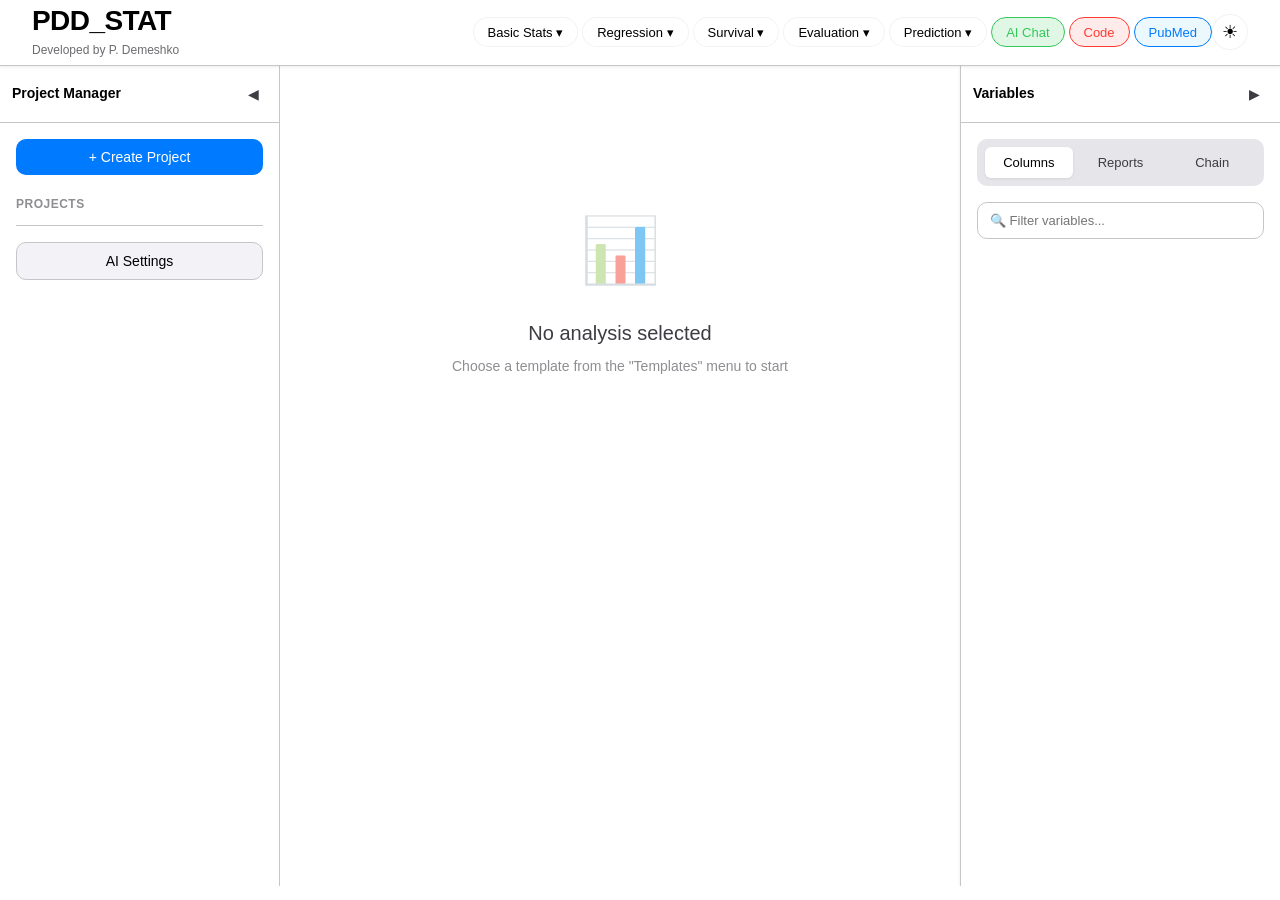
==== app/frontend/index.html @ 9c611478 "feat: add event value (positive class) selector to Logistic and LASSO Regression" ====
<!DOCTYPE html>
<html lang="en">
<head>
    <meta charset="UTF-8">
    <meta name="viewport" content="width=device-width, initial-scale=1.0">
    <title>PDD_STAT · Statistical Analysis</title>
    <link rel="stylesheet" href="style.css">
</head>
<body data-theme="light">
    <!-- Apple-style Header -->
    <header class="app-header">
        <div class="app-header-left">
            <div class="app-title-block">
                <div class="app-title">
                    <span class="app-title-main">PDD_STAT</span>
                </div>
                <div class="app-developer">Developed by P. Demeshko</div>
            </div>
        </div>
        
        <div class="app-header-center">
            <!-- Basic Stats -->
            <div class="dropdown">
                <button class="header-btn dropdown-toggle" data-menu="basic">Basic Stats ▾</button>
                <div class="dropdown-menu" id="basicMenu">
                    <div class="dropdown-item" data-template="categorical">Categorical Comparison</div>
                    <div class="dropdown-item" data-template="numeric">Numeric Comparison</div>
                    <div class="dropdown-item" data-template="correlation">Correlation Analysis</div>
                    <div class="dropdown-item" data-template="spline">Spline Analysis</div>
                    <div class="dropdown-item" data-template="descriptive">Descriptive Statistics</div>
                    <div class="dropdown-item" data-template="violin">Violin Plots</div>
                    <div class="dropdown-item" data-template="anova">ANOVA / Kruskal-Wallis</div>
                    <div class="dropdown-item" data-template="chartbuilder">Chart Builder</div>
                </div>
            </div>
            
            <!-- Regression -->
            <div class="dropdown">
                <button class="header-btn dropdown-toggle" data-menu="regression">Regression ▾</button>
                <div class="dropdown-menu" id="regressionMenu">
                    <div class="dropdown-item" data-template="cox">Cox Regression</div>
                    <div class="dropdown-item" data-template="logistic">Logistic Regression</div>
                    <div class="dropdown-item" data-template="lasso">Logistic LASSO</div>
                    <div class="dropdown-item" data-template="rf">Random Forest</div>
                </div>
            </div>
            
            <!-- Survival -->
            <div class="dropdown">
                <button class="header-btn dropdown-toggle" data-menu="survival">Survival ▾</button>
                <div class="dropdown-menu" id="survivalMenu">
                    <div class="dropdown-item" data-template="km">Kaplan-Meier</div>
                </div>
            </div>
            
            <!-- Evaluation -->
            <div class="dropdown">
                <button class="header-btn dropdown-toggle" data-menu="evaluation">Evaluation ▾</button>
                <div class="dropdown-menu" id="evaluationMenu">
                    <div class="dropdown-item" data-template="modeleval">Model Evaluation (Binary)</div>
                    <div class="dropdown-item" data-template="surveval">Survival Prediction Eval</div>
                    <div class="dropdown-item" data-template="roc">ROC Analysis</div>
                    <div class="dropdown-item" data-template="diagacc">Diagnostic Accuracy</div>
                    <div class="dropdown-item" data-template="agreement">Agreement Analysis</div>
                </div>
            </div>
            
            <!-- Prediction -->
            <div class="dropdown">
                <button class="header-btn dropdown-toggle" data-menu="prediction">Prediction ▾</button>
                <div class="dropdown-menu" id="predictionMenu">
                    <div class="dropdown-item" data-template="indpred">Individual Prediction</div>
                </div>
            </div>
            
            <!-- AI Chat -->
            <button class="header-btn" id="aiChatBtn" style="background: rgba(52, 199, 89, 0.15); color: var(--accent-green); border-color: var(--accent-green);">
                AI Chat
            </button>

            <!-- Code mode -->
            <button class="header-btn" id="codeModeBtn" style="background: rgba(255, 59, 48, 0.1); color: var(--accent-red); border-color: var(--accent-red);">
                Code
            </button>
            
            <!-- PubMed Search -->
            <button class="header-btn" id="pubmedSearchBtn" style="background: rgba(90, 200, 250, 0.12); color: var(--accent-blue); border-color: var(--accent-blue);">
                PubMed
            </button>
        </div>
        
        <div class="app-header-right">
            <button class="header-btn theme-toggle" id="themeToggle" title="Toggle theme">
                <span class="sun">☀︎</span>
                <span class="moon">☾</span>
            </button>
        </div>
    </header>

    <!-- Main Layout -->
    <div class="app-container">
        <!-- Left Panel (Collapsible) -->
        <aside class="left-panel" id="leftPanel">
            <div class="panel-header">
                <span class="panel-title">Project Manager</span>
                <button class="collapse-btn" id="collapseLeftBtn" title="Collapse panel">◀</button>
            </div>
            <div class="panel-content">
                <button class="btn-primary create-project-btn" id="createProjectBtn">+ Create Project</button>
                <input type="file" id="fileInput" accept=".csv,.xlsx,.xls" style="display:none;">
                <div class="projects-list" id="projectsList">
                    <div class="projects-header">Projects</div>
                </div>
                
                <div style="margin-top:auto;padding-top:16px;border-top:1px solid var(--border-primary);">
                    <button class="btn-secondary" id="aiSettingsBtn" style="width:100%;">AI Settings</button>
                </div>
            </div>
        </aside>

        <!-- Main Workspace -->
        <main class="main-workspace" id="mainWorkspace">
            <div class="empty-state" id="emptyState">
                <div class="empty-icon">📊</div>
                <h3>No analysis selected</h3>
                <p>Choose a template from the "Templates" menu to start</p>
            </div>
            
            <div class="analysis-cards-container" id="analysisCards"></div>
            
            <div class="code-editor-container hidden" id="codeEditorContainer">
                <div class="code-editor-header">
                    <span>Python Script</span>
                    <button class="btn-secondary" id="exitCodeModeBtn">Exit Code Mode</button>
                </div>
                <textarea class="code-editor" id="codeEditor" placeholder="# Paste or write your Python code here..."></textarea>
                <div class="code-editor-footer" style="display:flex; justify-content: space-between; align-items: center;">
                    <button class="btn-secondary" id="clearHistoryBtn" style="color: var(--accent-red); border-color: var(--accent-red);">Clear History & Plots</button>
                    <div style="display:flex; gap:8px;">
                        <button class="btn-secondary" id="clearCodeBtn">Clear Code</button>
                        <button class="btn-primary" id="runCodeBtn">Run</button>
                    </div>
                </div>
                <div class="code-results-container" id="codeResultsContainer"></div>
            </div>
        </main>

        <!-- Right Panel (Collapsible) -->
        <aside class="right-panel" id="rightPanel">
            <div class="panel-header">
                <span class="panel-title">Variables</span>
                <button class="collapse-btn" id="collapseRightBtn" title="Collapse panel">▶</button>
            </div>
            <div class="panel-content">
<div class="tabs">
                    <button class="tab-btn active" data-tab="columns">Columns</button>
                    <button class="tab-btn" data-tab="table">Reports</button>
                    <button class="tab-btn" data-tab="chain">Chain</button>
                </div>
                
                <div class="tab-panel active" id="tabColumns">
                    <div class="variables-search">
                        <input type="text" class="search-input" placeholder="🔍 Filter variables..." id="varSearch">
                    </div>
                    <div class="variables-list" id="variablesList"></div>
                </div>
                
                <div class="tab-panel" id="tabTable">
                </div>
                
                <div class="tab-panel" id="tabChain">
                </div>
            </div>
        </aside>
    </div>

    <!-- Create Project Modal -->
    <div class="modal hidden" id="createProjectModal">
        <div class="modal-content">
            <div class="modal-header">
                <h3>Create Project</h3>
                <button class="modal-close" id="createProjectModalClose">&times;</button>
            </div>
            <div class="modal-body">
                <div class="form-group">
                    <label class="form-label">Project Name</label>
                    <input type="text" id="newProjectName" class="form-input" placeholder="Enter project name" style="width:100%;">
                </div>
                <div class="form-group" style="margin-top:16px;">
                    <label class="form-label">Data File (Excel or CSV)</label>
                    <label class="btn-secondary" style="display:block; padding:12px 16px; text-align:center; cursor:pointer;">
                        <span id="newProjectFileName">📂 Choose file...</span>
                        <input type="file" id="newProjectFile" accept=".xlsx,.xls,.csv" style="display:none;">
                    </label>
                </div>
            </div>
            <div class="modal-footer">
                <button class="btn-secondary" id="cancelCreateProject">Cancel</button>
                <button class="btn-primary" id="confirmCreateProject">Create</button>
            </div>
        </div>
    </div>

    <!-- Cleaning Recommendations Modal -->
    <div class="modal hidden" id="cleaningModal">
        <div class="modal-content">
            <div class="modal-header">
                <h3>Data Cleaning Recommendations</h3>
                <button class="modal-close" id="cleaningModalClose">&times;</button>
            </div>
            <div class="modal-body" id="cleaningModalBody"></div>
            <div class="modal-footer">
                <button class="btn-primary" id="applyCleaningBtn">Apply Cleaning</button>
                <button class="btn-secondary" id="skipCleaningBtn">Skip (Keep as is)</button>
            </div>
        </div>
    </div>

    <!-- Card Templates -->
    <template id="coxCardTemplate">
        <div class="analysis-card" data-template="cox">
            <div class="card-header">
                <span class="card-title">Cox regression</span>
                <div class="card-actions">
                    <button class="card-close-btn" title="Remove analysis">✕</button>
                </div>
            </div>
            <div class="card-form">
                <div class="form-group">
                    <label class="form-label">Select event variable</label>
                    <input type="text" class="form-input event-input" placeholder="Select event variable..." data-field="event" readonly>
                </div>
                <div class="form-group">
                    <label class="form-label">Select time variable</label>
                    <input type="text" class="form-input time-input" placeholder="Select time variable..." data-field="time" readonly>
                </div>
                <div class="form-group">
                    <label class="form-label">Select covariates</label>
                    <input type="text" class="form-input covariates-input" placeholder="Select covariates..." data-field="covariates" readonly>
                </div>
                <div class="form-group covariate-types-wrapper hidden" style="margin-top: 12px; margin-bottom: 20px;">
                    <label class="form-label">Covariate Variable Types (Click to toggle)</label>
                    <div class="covariate-types-container" style="display: flex; flex-wrap: wrap; gap: 8px; background: var(--bg-secondary); padding: 12px; border-radius: var(--radius-md); border: 1px solid var(--border-primary);"></div>
                </div>
                <div class="form-group reference-groups-wrapper hidden" style="margin-top: 12px; margin-bottom: 20px;">
                    <label class="form-label">Reference Groups (Categorical Covariates)</label>
                    <div class="reference-groups-container" style="display: flex; flex-direction: column; gap: 8px; background: var(--bg-secondary); padding: 12px; border-radius: var(--radius-md); border: 1px solid var(--border-primary);"></div>
                </div>
                <div class="form-row">
                    <div class="form-group" style="flex:1; margin-bottom: 20px;">
                        <label class="form-label">Analysis type</label>
                        <div class="button-group">
                            <button class="btn-secondary analysis-type active" data-type="univariate">Univariate</button>
                            <button class="btn-secondary analysis-type" data-type="multivariate">Multivariate</button>
                        </div>
                    </div>
                    <div class="form-group method-group hidden" style="flex:1; margin-bottom: 20px;">
                        <label class="form-label">Method</label>
                        <div class="button-group">
                            <button class="btn-secondary method-btn" data-method="enter">Enter</button>
                            <button class="btn-secondary method-btn" data-method="forward">Forward</button>
                            <button class="btn-secondary method-btn" data-method="backward">Backward</button>
                        </div>
                    </div>
                    <div class="form-group stepwise-p-group hidden" style="flex:1; margin-bottom: 20px;">
                        <label class="form-label stepwise-p-label">P-value threshold</label>
                        <input type="number" class="stepwise-p-input" value="0.05" step="0.01" min="0.001" max="0.99" style="width: 100%; padding: 8px 12px; border-radius: var(--radius-md); border: 1px solid var(--border-primary); background: var(--bg-secondary); color: var(--text-primary);">
                    </div>
                </div>
                <div class="form-row" style="margin-bottom: 20px;">
                    <div class="form-group" style="flex:1; margin-bottom: 0;">
                        <label class="form-label">Adjust Survival Curves by Covariate</label>
                        <select class="plot-adjust-select" style="width: 100%; height: 44px; padding: 10px 16px; border-radius: var(--radius-md); border: 1px solid var(--border-primary); background: var(--bg-secondary); color: var(--text-primary);">
                            <option value="">-- Baseline Only --</option>
                        </select>
                    </div>
                </div>
                <button class="run-btn">▶ Run</button>
                <div style="clear:both;"></div>
            </div>
            <div class="card-results-container"></div>
        </div>
    </template>

    <template id="categoricalCardTemplate">
        <div class="analysis-card" data-template="categorical">
            <div class="card-header">
                <span class="card-title">Categorical comparison</span>
                <div class="card-actions">
                    <button class="card-close-btn" title="Remove analysis">✕</button>
                </div>
            </div>
            <div class="card-form">
                <div class="form-group">
                    <label class="form-label">Select first variable</label>
                    <input type="text" class="form-input col1-input" placeholder="Select first variable..." data-field="col1" readonly>
                </div>
                <div class="form-group">
                    <label class="form-label">Select second variable</label>
                    <input type="text" class="form-input col2-input" placeholder="Select second variable..." data-field="col2" readonly>
                </div>
                <button class="run-btn">▶ Run</button>
                <div style="clear:both;"></div>
            </div>
            <div class="card-results-container"></div>
        </div>
    </template>

    <template id="logisticCardTemplate">
        <div class="analysis-card" data-template="logistic">
            <div class="card-header">
                <span class="card-title">Logistic regression</span>
                <div class="card-actions">
                    <button class="card-close-btn" title="Remove analysis">✕</button>
                </div>
            </div>
            <div class="card-form">
                <div class="form-group">
                    <label class="form-label">Select target variable (binary)</label>
                    <input type="text" class="form-input target-input" placeholder="Select target variable..." data-field="target" readonly>
                </div>
                <div class="form-group">
                    <label class="form-label">Value for "event" (positive class)</label>
                    <select class="event-value-select form-input" style="width:100%;">
                        <option value="1">1</option>
                        <option value="0">0</option>
                    </select>
                </div>
                <div class="form-group">
                    <label class="form-label">Select predictors</label>
                    <input type="text" class="form-input predictors-input" placeholder="Select predictors..." data-field="predictors" readonly>
                </div>
                <div class="form-group covariate-types-wrapper hidden" style="margin-top: 12px; margin-bottom: 20px;">
                    <label class="form-label">Covariate Variable Types (Click to toggle)</label>
                    <div class="covariate-types-container" style="display: flex; flex-wrap: wrap; gap: 8px; background: var(--bg-secondary); padding: 12px; border-radius: var(--radius-md); border: 1px solid var(--border-primary);"></div>
                </div>
                <div class="form-group reference-groups-wrapper hidden" style="margin-top: 12px; margin-bottom: 20px;">
                    <label class="form-label">Reference Groups (Categorical Covariates)</label>
                    <div class="reference-groups-container" style="display: flex; flex-direction: column; gap: 8px; background: var(--bg-secondary); padding: 12px; border-radius: var(--radius-md); border: 1px solid var(--border-primary);"></div>
                </div>
                <div class="form-row">
                    <div class="form-group" style="flex:1;">
                        <label class="form-label">Analysis type</label>
                        <div class="button-group">
                            <button class="btn-secondary analysis-type active" data-type="univariate">Univariate</button>
                            <button class="btn-secondary analysis-type" data-type="multivariate">Multivariate</button>
                        </div>
                    </div>
                    <div class="form-group method-group hidden" style="flex:1;">
                        <label class="form-label">Method</label>
                        <div class="button-group">
                            <button class="btn-secondary method-btn" data-method="enter">Enter</button>
                            <button class="btn-secondary method-btn" data-method="forward">Forward</button>
                            <button class="btn-secondary method-btn" data-method="backward">Backward</button>
                        </div>
                    </div>
                </div>
                <div class="form-row">
                    <div class="form-group" style="flex:1;">
                        <label class="form-label">Validation</label>
                        <div class="button-group">
                            <button class="btn-secondary validation-btn active" data-validation="none">None</button>
                            <button class="btn-secondary validation-btn" data-validation="split">Train/Test</button>
                            <button class="btn-secondary validation-btn" data-validation="cv">Cross-val</button>
                        </div>
                    </div>
                </div>
                <button class="run-btn">▶ Run</button>
                <div style="clear:both;"></div>
            </div>
            <div class="card-results-container"></div>
        </div>
    </template>

    <template id="rfCardTemplate">
        <div class="analysis-card" data-template="rf">
            <div class="card-header">
                <span class="card-title">Random Forest</span>
                <div class="card-actions">
                    <button class="card-close-btn" title="Remove analysis">✕</button>
                </div>
            </div>
            <div class="card-form">
                <div class="form-group">
                    <label class="form-label">Select target variable</label>
                    <input type="text" class="form-input target-input" placeholder="Select target variable..." data-field="target" readonly>
                </div>
                <div class="form-group">
                    <label class="form-label">Exclude variables (optional)</label>
                    <input type="text" class="form-input exclusions-input" placeholder="Select exclusions..." data-field="exclusions" readonly>
                </div>
                <div class="form-group">
                    <label class="form-label">Top features to show</label>
                    <select class="top-features-select" style="padding:10px;border-radius:var(--radius-md);border:1px solid var(--border-primary);background:var(--bg-secondary);color:var(--text-primary);width:100%;">
                        <option value="10">10</option>
                        <option value="15" selected>15</option>
                        <option value="20">20</option>
                        <option value="0">All</option>
                    </select>
                </div>
                <div class="form-group">
                    <label style="display:flex;align-items:center;gap:8px;cursor:pointer;">
                        <input type="checkbox" class="shap-check" style="width:16px;height:16px;">
                        <span>Include SHAP analysis</span>
                    </label>
                </div>
                <button class="run-btn">▶ Run</button>
                <div style="clear:both;"></div>
            </div>
            <div class="card-results-container"></div>
        </div>
    </template>

    <template id="rocCardTemplate">
        <div class="analysis-card" data-template="roc">
            <div class="card-header">
                <span class="card-title">ROC Analysis</span>
                <div class="card-actions">
                    <button class="card-close-btn" title="Remove analysis">✕</button>
                </div>
            </div>
            <div class="card-form">
                <div class="form-group">
                    <label class="form-label">Target variable (binary)</label>
                <input type="text" class="form-input target-input" placeholder="Select target variable..." data-field="target" readonly>
                </div>
                <div class="form-group">
                    <label class="form-label">Value for "event" (positive class)</label>
                    <select class="event-value-select form-input" style="width:100%;">
                        <option value="1">1</option>
                        <option value="0">0</option>
                    </select>
                </div>
                <div class="form-group">
                    <label class="form-label">Predictors (numeric)</label>
                    <input type="text" class="form-input predictors-input" placeholder="Select predictors..." data-field="predictors" readonly>
                </div>
                <button class="run-btn">▶ Run</button>
                <div style="clear:both;"></div>
            </div>
            <div class="card-results-container"></div>
        </div>
    </template>

    <template id="diagAccCardTemplate">
        <div class="analysis-card" data-template="diagacc">
            <div class="card-header">
                <span class="card-title">Diagnostic Accuracy</span>
                <div class="card-actions">
                    <button class="card-close-btn" title="Remove analysis">✕</button>
                </div>
            </div>
            <div class="card-form">
                <div class="form-group">
                    <label class="form-label">Reference standard (binary)</label>
                    <input type="text" class="form-input target-input" placeholder="Select reference variable..." data-field="target" readonly>
                </div>
                <div class="form-group">
                    <label class="form-label">Index test(s) (numeric)</label>
                    <input type="text" class="form-input predictors-input" placeholder="Select test variables..." data-field="predictors" readonly>
                </div>
                <button class="run-btn">▶ Run</button>
                <div style="clear:both;"></div>
            </div>
            <div class="card-results-container"></div>
        </div>
    </template>

    <template id="agreementCardTemplate">
        <div class="analysis-card" data-template="agreement">
            <div class="card-header">
                <span class="card-title">Agreement Analysis</span>
                <div class="card-actions"><button class="card-close-btn">✕</button></div>
            </div>
            <div class="card-form">
                <div class="form-group">
                    <label class="form-label">Select raters (2+ columns)</label>
                    <input type="text" class="form-input predictors-input" placeholder="Select raters..." data-field="predictors" readonly>
                </div>
                <div class="form-group">
                    <label class="form-label">Category type</label>
                    <div class="button-group">
                        <button class="btn-secondary btn-nominal" data-type="nominal">Nominal</button>
                        <button class="btn-secondary btn-ordinal" data-type="ordinal">Ordinal (Weighted)</button>
                    </div>
                </div>
                <div class="form-group weight-group" style="display:none;">
                    <label class="form-label">Weight type</label>
                    <div class="button-group">
                        <button class="btn-secondary btn-weight active" data-weight="linear">Linear</button>
                        <button class="btn-secondary btn-weight" data-weight="quadratic">Quadratic</button>
                    </div>
                </div>
                <button class="run-btn">▶ Run</button>
                <div style="clear:both;"></div>
            </div>
            <div class="card-results-container"></div>
        </div>
    </template>

    <template id="kmCardTemplate">
        <div class="analysis-card" data-template="km">
            <div class="card-header">
                <span class="card-title">Kaplan-Meier Survival</span>
                <div class="card-actions">
                    <button class="card-close-btn" title="Remove analysis">✕</button>
                </div>
            </div>
            <div class="card-form">
                <div class="form-group">
                    <label class="form-label">Select time variable</label>
                    <input type="text" class="form-input time-input" placeholder="Select time variable..." data-field="time" readonly>
                </div>
                <div class="form-group">
                    <label class="form-label">Select event variable</label>
                    <input type="text" class="form-input event-input" placeholder="Select event variable..." data-field="event" readonly>
                </div>
                <div class="form-group">
                    <label class="form-label">Select group variable</label>
                    <input type="text" class="form-input group-input" placeholder="Select group variable..." data-field="group" readonly>
                </div>
                <div class="form-group">
                    <label class="form-label">Select stratify variable (optional)</label>
                    <input type="text" class="form-input stratify-input" placeholder="Select stratify variable..." data-field="stratify" readonly>
                </div>
                <div class="form-group">
                    <label class="form-label">Plot type</label>
                    <div class="button-group">
                        <button class="btn-secondary plot-type-btn active" data-type="survival">Survival</button>
                        <button class="btn-secondary plot-type-btn" data-type="hazard">Hazard</button>
                        <button class="btn-secondary ci-toggle-btn active" title="Show 95% CI">95% CI</button>
                        <button class="btn-secondary chart-axes-btn" title="Customize axes">Chart Axes</button>
                    </div>
                    <div class="chart-axes-row" style="display:none;margin-top:8px;gap:12px;align-items:center;flex-wrap:wrap;">
                        <div style="display:flex;align-items:center;gap:4px;">
                            <span style="font-size:11px;">X step:</span>
                            <input type="number" class="form-input x-step-input" value="6" min="1" max="120" style="width:55px;padding:4px 6px;font-size:12px;">
                        </div>
                        <div style="display:flex;align-items:center;gap:4px;">
                            <span style="font-size:11px;">X label:</span>
                            <input type="text" class="form-input x-label-input" value="Time, months" style="width:120px;padding:4px 6px;font-size:12px;">
                        </div>
                        <div style="display:flex;align-items:center;gap:4px;">
                            <span style="font-size:11px;">Y step:</span>
                            <input type="number" class="form-input y-step-input" value="10" min="1" max="100" style="width:55px;padding:4px 6px;font-size:12px;">
                            <span style="font-size:10px;color:var(--text-muted);">%</span>
                        </div>
                        <div style="display:flex;align-items:center;gap:4px;">
                            <span style="font-size:11px;">Y label:</span>
                            <input type="text" class="form-input y-label-input" value="Survival Probability" style="width:140px;padding:4px 6px;font-size:12px;">
                        </div>
                    </div>
                </div>
                <button class="run-btn">▶ Run</button>
                <div style="clear:both;"></div>
            </div>
            <div class="card-results-container"></div>
        </div>
    </template>

    <template id="modelEvalBinaryCardTemplate">
        <div class="analysis-card" data-template="modeleval">
            <div class="card-header">
                <span class="card-title">Model Evaluation (Binary)</span>
                <div class="card-actions">
                    <button class="card-close-btn" title="Remove analysis">✕</button>
                </div>
            </div>
            <div class="card-form">
                <div class="form-group">
                    <label class="form-label">Target variable (binary)</label>
                    <input type="text" class="form-input target-input" placeholder="Select target variable..." data-field="target" readonly>
                </div>
                <div class="form-group">
                    <label class="form-label">Prediction columns</label>
                    <input type="text" class="form-input predictors-input" placeholder="Select prediction columns..." data-field="predictors" readonly>
                </div>
                <div class="form-group">
                    <label class="form-label">Bootstrap samples</label>
                    <select class="bootstrap-input" style="padding:10px;border-radius:var(--radius-md);border:1px solid var(--border-primary);background:var(--bg-secondary);color:var(--text-primary);width:100%;">
                        <option value="500">500</option>
                        <option value="1000" selected>1000</option>
                        <option value="2000">2000</option>
                    </select>
                </div>
                <div class="form-group" style="display:flex;gap:24px;flex-wrap:wrap;">
                    <label style="display:flex;align-items:center;gap:8px;cursor:pointer;">
                        <input type="checkbox" class="dca-check" checked style="width:16px;height:16px;">
                        <span>Include DCA</span>
                    </label>
                    <label style="display:flex;align-items:center;gap:8px;cursor:pointer;">
                        <input type="checkbox" class="calib-check" checked style="width:16px;height:16px;">
                        <span>Calibration</span>
                    </label>
                </div>
                <button class="run-btn">▶ Run</button>
                <div style="clear:both;"></div>
            </div>
            <div class="card-results-container"></div>
        </div>
    </template>

    <template id="aiChatCardTemplate">
        <div class="analysis-card" data-template="aichat">
            <div class="card-header">
                <span class="card-title">AI Assistant <span class="model-label">Loading...</span></span>
                <div class="card-actions">
                    <button class="card-close-btn" title="Close chat">✕</button>
                </div>
            </div>
            <div style="padding: 0;">
                <div class="chat-messages" style="margin: 0 0 12px 0;"></div>
                <div class="chat-input-row" style="padding: 0;">
                    <textarea class="chat-input" rows="3" placeholder="Ask a question about your data or results..."></textarea>
                    <button class="send-btn">↑</button>
                </div>
            </div>
        </div>
    </template>

    <template id="numericCompareCardTemplate">
        <div class="analysis-card" data-template="numeric">
            <div class="card-header">
                <span class="card-title">Numeric Comparison</span>
                <div class="card-actions">
                    <button class="card-close-btn" title="Remove analysis">✕</button>
                </div>
            </div>
            <div class="card-form">
                <div class="form-group">
                    <label class="form-label">Value variable (numeric)</label>
                    <input type="text" class="form-input value-input" placeholder="Select value variable..." data-field="value" readonly>
                </div>
                <div class="form-group">
                    <label class="form-label">Group by (categorical)</label>
                    <input type="text" class="form-input group-input" placeholder="Select group variable..." data-field="group" readonly>
                </div>
                <button class="run-btn">▶ Run</button>
                <div style="clear:both;"></div>
            </div>
            <div class="card-results-container"></div>
        </div>
    </template>

    <template id="anovaCardTemplate">
        <div class="analysis-card" data-template="anova">
            <div class="card-header">
                <span class="card-title">ANOVA / Kruskal-Wallis</span>
                <div class="card-actions"><button class="card-close-btn">✕</button></div>
            </div>
            <div class="card-form">
                <div class="form-group">
                    <label class="form-label">Value variable (numeric)</label>
                    <input type="text" class="form-input value-input" placeholder="Select value variable..." data-field="value" readonly>
                </div>
                <div class="form-group">
                    <label class="form-label">Group by (categorical, ≥2 groups)</label>
                    <input type="text" class="form-input group-input" placeholder="Select group variable..." data-field="group" readonly>
                </div>
                <button class="run-btn">▶ Run</button>
                <div style="clear:both;"></div>
            </div>
            <div class="card-results-container"></div>
        </div>
    </template>

    <template id="lassoCardTemplate">
    <div class="analysis-card" data-template="lasso">
        <div class="card-header">
            <span class="card-title">Logistic LASSO</span>
            <div class="card-actions">
                <button class="card-close-btn" title="Remove analysis">✕</button>
            </div>
        </div>
        <div class="card-form">
            <div class="form-group">
                <label class="form-label">Target variable (binary)</label>
                <input type="text" class="form-input target-input" placeholder="Select target variable..." data-field="target" readonly>
            </div>
            <div class="form-group">
                <label class="form-label">Value for "event" (positive class)</label>
                <select class="event-value-select form-input" style="width:100%;">
                    <option value="1">1</option>
                    <option value="0">0</option>
                </select>
            </div>
            <div class="form-group">
                <label class="form-label">Covariates (leave empty for all numeric)</label>
                <input type="text" class="form-input covariates-input" placeholder="Select covariates..." data-field="covariates" readonly>
            </div>
            <div class="form-group covariate-types-wrapper hidden" style="margin-top: 12px; margin-bottom: 20px;">
                <label class="form-label">Covariate Variable Types (Click to toggle)</label>
                <div class="covariate-types-container" style="display: flex; flex-wrap: wrap; gap: 8px; background: var(--bg-secondary); padding: 12px; border-radius: var(--radius-md); border: 1px solid var(--border-primary);"></div>
            </div>
            <div class="form-group reference-groups-wrapper hidden" style="margin-top: 12px; margin-bottom: 20px;">
                <label class="form-label">Reference Groups (Categorical Covariates)</label>
                <div class="reference-groups-container" style="display: flex; flex-direction: column; gap: 8px; background: var(--bg-secondary); padding: 12px; border-radius: var(--radius-md); border: 1px solid var(--border-primary);"></div>
            </div>
            <div class="form-group">
                <label style="display:flex;align-items:center;gap:8px;cursor:pointer;">
                    <input type="checkbox" class="auto-c-check" checked style="width:16px;height:16px;">
                    <span>Auto-select C (cross-validation)</span>
                </label>
            </div>
            <div class="form-group c-value-row" style="display:none;">
                <label class="form-label">C (inverse of λ, lower = stronger regularization)</label>
                <input type="number" class="form-input c-value-input" value="0.1" step="0.01" min="0.001" max="100" style="width:100%;">
                </div>
                <div class="form-group">
                    <label style="margin-bottom:6px;font-size:12px;color:var(--text-muted);display:block;">Plots (optional)</label>
                    <div style="display:flex;gap:12px;flex-wrap:wrap;">
                        <label style="display:flex;align-items:center;gap:4px;cursor:pointer;font-size:13px;">
                            <input type="checkbox" class="plot-coef-check" style="width:16px;height:16px;">
                            <span>Coefficients</span>
                        </label>
                        <label style="display:flex;align-items:center;gap:4px;cursor:pointer;font-size:13px;">
                            <input type="checkbox" class="plot-cv-check" style="width:16px;height:16px;">
                            <span>CV curve</span>
                        </label>
                        <label style="display:flex;align-items:center;gap:4px;cursor:pointer;font-size:13px;">
                            <input type="checkbox" class="plot-dca-check" style="width:16px;height:16px;">
                            <span>DCA</span>
                        </label>
                        <label style="display:flex;align-items:center;gap:4px;cursor:pointer;font-size:13px;">
                            <input type="checkbox" class="plot-cal-check" style="width:16px;height:16px;">
                            <span>Calibration</span>
                        </label>
                    </div>
                </div>
                <button class="run-btn">▶ Run</button>
                <div style="clear:both;"></div>
            </div>
        <div class="card-results-container"></div>
    </div>
</template>

    <template id="correlationCardTemplate">
        <div class="analysis-card" data-template="correlation">
            <div class="card-header">
                <span class="card-title">Correlation Analysis</span>
                <div class="card-actions">
                    <button class="card-close-btn" title="Remove analysis">✕</button>
                </div>
            </div>
            <div class="card-form">
                <div class="form-group">
                    <label class="form-label">Variables (select multiple)</label>
                    <input type="text" class="form-input predictors-input" placeholder="Select variables..." data-field="predictors" readonly>
                </div>
                <div class="form-row">
                    <div class="form-group" style="flex:1;">
                        <label class="form-label">Method</label>
                        <select class="method-select form-input" style="width:100%;">
                            <option value="pearson">Pearson</option>
                            <option value="spearman">Spearman</option>
                        </select>
                    </div>
                    <div class="form-group" style="flex:1;">
                        <label class="form-label">Threshold (|r| >)</label>
                        <select class="threshold-input form-input" style="width:100%;">
                            <option value="0.3">0.3</option>
                            <option value="0.5" selected>0.5</option>
                            <option value="0.7">0.7</option>
                        </select>
                    </div>
                </div>
                <button class="run-btn">Run</button>
                <div style="clear:both;"></div>
            </div>
            <div class="card-results-container"></div>
        </div>
    </template>

    <template id="splineCardTemplate">
        <div class="analysis-card" data-template="spline">
            <div class="card-header">
                <span class="card-title">Spline Analysis</span>
                <div class="card-actions"><button class="card-close-btn">✕</button></div>
            </div>
            <div class="card-form">
                <div class="form-group">
                    <label class="form-label">Variable of interest</label>
                    <input type="text" class="form-input variable-input" placeholder="Select variable of interest..." data-field="variable" readonly>
                </div>
                <div class="form-group">
                    <label class="form-label">Outcome type</label>
                    <div style="display:flex;gap:16px;">
                        <label><input type="radio" class="outcome-binary" name="outcome" checked> Binary target</label>
                        <label><input type="radio" class="outcome-survival" name="outcome"> Time-to-event</label>
                    </div>
                </div>
                <div class="binary-inputs">
                    <div class="form-group">
                        <label class="form-label">Target variable (binary)</label>
                    <input type="text" class="form-input target-input" placeholder="Select target variable..." data-field="target" readonly>
                    </div>
                </div>
                <div class="survival-inputs" style="display:none;">
                    <div class="form-group">
                        <label class="form-label">Time variable</label>
                        <input type="text" class="form-input time-input" placeholder="Select time variable..." data-field="time" readonly>
                    </div>
                    <div class="form-group">
                        <label class="form-label">Event variable</label>
                        <input type="text" class="form-input event-input" placeholder="Select event variable..." data-field="event" readonly>
                    </div>
                </div>
                <div class="form-group">
                    <label class="form-label">Adjust for (optional)</label>
                    <input type="text" class="form-input covariates-input" placeholder="Select covariates..." data-field="covariates" readonly>
                </div>
                <div class="form-group">
                    <label class="form-label">Knot placement</label>
                    <div style="display:flex;gap:12px;align-items:center;">
                        <label><input type="radio" class="knot-radio" name="knot" value="median" checked> Median</label>
                        <label><input type="radio" class="knot-radio" name="knot" value="quartiles"> Quartiles</label>
                        <label><input type="radio" class="knot-radio" name="knot" value="custom"> Custom:</label>
                        <input type="number" class="form-input custom-knot" style="width:80px;" placeholder="0" step="any">
                    </div>
                </div>
                <button class="run-btn">Run</button>
                <div style="clear:both;"></div>
            </div>
            <div class="card-results-container"></div>
        </div>
    </template>

    <template id="violinPlotCardTemplate">
        <div class="analysis-card" data-template="violin">
            <div class="card-header">
                <span class="card-title">Violin Plots</span>
                <div class="card-actions"><button class="card-close-btn">✕</button></div>
            </div>
            <div class="card-form">
                <div class="form-group">
                    <label class="form-label">Variable (numeric)</label>
                    <input type="text" class="form-input value-input" placeholder="Select value variable..." data-field="value" readonly>
                </div>
                <div class="form-group">
                    <label class="form-label">Select group variable</label>
                    <input type="text" class="form-input group-input" placeholder="Select group variable..." data-field="group" readonly>
                </div>
                <button class="run-btn">Run</button>
                <div style="clear:both;"></div>
            </div>
            <div class="card-results-container"></div>
        </div>
    </template>

    <template id="descriptiveStatsCardTemplate">
        <div class="analysis-card" data-template="descriptive">
            <div class="card-header">
                <span class="card-title">Descriptive Statistics</span>
                <div class="card-actions"><button class="card-close-btn">✕</button></div>
            </div>
                <div class="card-form">
                <div class="form-group">
                    <label class="form-label">Variables (leave empty for all numeric)</label>
                    <input type="text" class="form-input covariates-input" placeholder="Select variables..." data-field="covariates" readonly>
                </div>
                <div class="form-group">
                    <label style="display:flex;align-items:center;gap:8px;cursor:pointer;">
                        <input type="checkbox" class="plots-check" style="width:16px;height:16px;">
                        <span>Include histograms</span>
                    </label>
                </div>
                <button class="run-btn">Run</button>
                <div style="clear:both;"></div>
            </div>
            <div class="card-results-container"></div>
        </div>
    </template>

    <template id="resultsBlockTemplate">
        <div class="results-block">
            <div class="results-header">
                <span class="results-title"></span>
                <button class="btn-secondary charts-toggle-btn">Hide Charts</button>
                <button class="results-close-btn" title="Remove results">✕</button>
            </div>
            <div class="results-table-container"></div>
            <div class="results-stats"></div>
            <div class="results-plots"></div>
        </div>
    </template>

    <!-- Главный модуль приложения -->
    <template id="extValCardTemplate">
    <div class="analysis-card" data-template="extval">
        <div class="card-header">
            <span class="card-title">External Model Validation</span>
            <div class="card-actions"><button class="card-close-btn">✕</button></div>
        </div>
        <div class="card-form">
            <div class="form-group">
                <label class="form-label">Model file (.joblib or .pkl)</label>
                <input type="file" class="model-file-input" accept=".joblib,.pkl" style="display:none;">
                <button class="btn-primary upload-btn" style="width:100%;">Select File</button>
            </div>
            <div class="form-group">
                <label class="form-label">Target column</label>
                <input type="text" class="form-input target-input" placeholder="Select target variable...">
            </div>
            <div class="form-group">
                <label class="form-label">Event value (positive class)</label>
                <select class="event-value-select form-input" style="width:100%;">
                    <option value="1">1</option>
                    <option value="0">0</option>
                </select>
            </div>
            <div class="mapping-container"></div>
            <button class="run-btn">▶ Run Validation</button>
            <div style="clear:both;"></div>
        </div>
        <div class="card-results-container"></div>
    </div>
</template>
    <template id="indPredCardTemplate">
    <div class="analysis-card" data-template="indpred">
        <div class="card-header">
            <span class="card-title">Individual Prediction</span>
            <div class="card-actions"><button class="card-close-btn">✕</button></div>
        </div>
        <div class="card-form">
            <div class="form-group">
                <label class="form-label">Model file (.joblib)</label>
                <input type="file" class="model-file-input" accept=".joblib,.pkl" style="display:none;">
                <button class="btn-primary upload-btn" style="width:100%;">Select File</button>
            </div>
            <div class="patient-form"></div>
            <button class="run-btn">▶ Predict</button>
            <div style="clear:both;"></div>
        </div>
        <div class="card-results-container"></div>
    </div>
</template>
    <template id="survEvalCardTemplate">
    <div class="analysis-card" data-template="surveval">
        <div class="card-header">
            <span class="card-title">Survival Prediction Evaluation</span>
            <div class="card-actions"><button class="card-close-btn">✕</button></div>
        </div>
        <div class="card-form">
            <div class="form-group">
                <label class="form-label">Time variable</label>
                <input type="text" class="form-input time-input" data-field="time" 
                       placeholder="Select time variable..." readonly>
            </div>
            <div class="form-group">
                <label class="form-label">Event variable</label>
                <input type="text" class="form-input event-input" data-field="event" 
                       placeholder="Select event variable..." readonly>
            </div>
            <div class="form-group">
                <label class="form-label">Prediction columns (risk scores)</label>
                <input type="text" class="form-input predictors-input" data-field="predictors" 
                       placeholder="Select risk columns..." readonly>
            </div>
            <div class="form-group">
                <label class="form-label">Evaluation time points (months)</label>
                <input type="text" class="form-input time-points-input" 
                       value="" placeholder="Optional: 12,24,48" style="width:100%;">
            </div>
            
            <div class="form-group">
                <label class="form-label">Stratify by (optional)</label>
                <input type="text" class="form-input stratify-input" data-field="stratify" 
                       placeholder="Select variable to stratify..." readonly>
            </div>
                <div class="form-group">
                    <label class="form-label">Plot type</label>
                    <div class="button-group">
                        <button class="btn-secondary smooth-btn" title="Smooth curves">Smooth</button>
                        <button class="btn-secondary chart-axes-btn" title="Customize axes">Chart Axes</button>
                    </div>
                <div class="chart-axes-row" style="display:none;margin-top:8px;gap:12px;align-items:center;flex-wrap:wrap;">
                    <div style="display:flex;align-items:center;gap:4px;">
                        <span style="font-size:11px;">X step:</span>
                        <input type="number" class="form-input x-step-input" value="6" min="1" max="120" style="width:55px;padding:4px 6px;font-size:12px;">
                    </div>
                    <div style="display:flex;align-items:center;gap:4px;">
                        <span style="font-size:11px;">X label:</span>
                        <input type="text" class="form-input x-label-input" value="Time, months" style="width:120px;padding:4px 6px;font-size:12px;">
                    </div>
                    <div style="display:flex;align-items:center;gap:4px;">
                        <span style="font-size:11px;">Y step:</span>
                        <input type="number" class="form-input y-step-input" value="0.1" min="0.05" max="0.5" step="0.05" style="width:55px;padding:4px 6px;font-size:12px;">
                    </div>
                    <div style="display:flex;align-items:center;gap:4px;">
                        <span style="font-size:11px;">Y label:</span>
                        <input type="text" class="form-input y-label-input" value="AUC" style="width:80px;padding:4px 6px;font-size:12px;">
                    </div>
                </div>
            </div>
            
            <!-- Bootstrap settings -->
            <div class="form-group">
                <label class="form-label">Bootstrap samples for CI</label>
                <select class="bootstrap-input" style="padding:10px;border-radius:var(--radius-md);
                        border:1px solid var(--border-primary);background:var(--bg-secondary);
                        color:var(--text-primary);width:100%;">
                    <option value="500">500</option>
                    <option value="1000" selected>1000</option>
                    <option value="2000">2000</option>
                </select>
                <div style="font-size:11px;color:var(--text-muted);margin-top:4px;">
                    More samples = more accurate CIs but slower (2000 ≈ 30s)
                </div>
            </div>
            
            <button class="run-btn">▶ Run</button>
            <div style="clear:both;"></div>
        </div>
        <div class="card-results-container"></div>
        </div>
    </template>
    <template id="chartBuilderCardTemplate">
        <div class="analysis-card" data-template="chartbuilder">
            <div class="card-header">
                <span class="card-title">Chart Builder</span>
                <div class="card-actions"><button class="card-close-btn">✕</button></div>
            </div>
            <div class="card-form">
                <div class="form-group">
                    <label class="form-label">Chart type</label>
                    <select class="form-input chart-type-select" style="width:100%;">
                        <option value="histogram">Histogram</option>
                        <option value="box">Box Plot</option>
                        <option value="scatter">Scatter Plot</option>
                        <option value="bar">Bar Chart (mean ± SD)</option>
                        <option value="density">Density Plot</option>
                    </select>
                </div>
                <div class="form-group">
                    <label class="form-label">X variable</label>
                    <input type="text" class="form-input x-input" data-field="x" placeholder="Select variable..." readonly>
                </div>
                <div class="form-group y-group">
                    <label class="form-label">Y variable</label>
                    <input type="text" class="form-input y-input" data-field="y" placeholder="Select variable..." readonly>
                </div>
                <div class="form-group group-group">
                    <label class="form-label">Group / Color by (optional)</label>
                    <input type="text" class="form-input group-input" data-field="group" placeholder="Select variable..." readonly>
                </div>
                <div class="form-group hist-params" style="display:none;">
                    <label class="form-label">Number of bins</label>
                    <input type="number" class="form-input bins-input" value="20" min="5" max="100" style="width:100%;">
                    <label style="display:flex;align-items:center;gap:8px;margin-top:8px;cursor:pointer;">
                        <input type="checkbox" class="kde-check" style="width:16px;height:16px;">
                        <span>Show KDE curve</span>
                    </label>
                </div>
                <div class="form-group scatter-params" style="display:none;">
                    <label style="display:flex;align-items:center;gap:8px;cursor:pointer;">
                        <input type="checkbox" class="regline-check" style="width:16px;height:16px;">
                        <span>Show regression line</span>
                    </label>
                </div>
                <div class="form-group">
                    <label class="form-label">Plot options</label>
                    <div class="button-group">
                        <button class="btn-secondary chart-axes-btn" title="Customize axes">Chart Axes</button>
                    </div>
                    <div class="chart-axes-row" style="display:none;margin-top:8px;gap:12px;align-items:center;flex-wrap:wrap;">
                        <div style="display:flex;align-items:center;gap:4px;">
                            <span style="font-size:11px;">Title:</span>
                            <input type="text" class="form-input title-input" value="" style="width:180px;padding:4px 6px;font-size:12px;" placeholder="Chart title">
                        </div>
                        <div style="display:flex;align-items:center;gap:4px;">
                            <span style="font-size:11px;">X label:</span>
                            <input type="text" class="form-input x-label-input" value="" style="width:120px;padding:4px 6px;font-size:12px;" placeholder="X axis">
                        </div>
                        <div style="display:flex;align-items:center;gap:4px;">
                            <span style="font-size:11px;">Y label:</span>
                            <input type="text" class="form-input y-label-input" value="" style="width:120px;padding:4px 6px;font-size:12px;" placeholder="Y axis">
                        </div>
                    </div>
                </div>
                <button class="run-btn">▶ Run</button>
                <div style="clear:both;"></div>
            </div>
            <div class="card-results-container"></div>
        </div>
    </template>
    <script type="module" src="js/app.js"></script>
</body>
</html>
---- app/frontend/style.css ----
/* === CSS VARIABLES === */
:root {
    --bg-primary: #ffffff;
    --bg-secondary: #f2f2f7;
    --bg-tertiary: #e5e5ea;
    --bg-card: #ffffff;
    --bg-hover: #f8f8fa;
    --bg-active: #e8f2ff;
    --text-primary: #000000;
    --text-secondary: #3c3c43;
    --text-tertiary: #6c6c70;
    --text-muted: #8e8e93;
    --border-primary: #c6c6c8;
    --border-secondary: #d1d1d6;
    --accent-blue: #007aff;
    --accent-blue-hover: #0056cc;
    --accent-green: #34c759;
    --accent-green-hover: #2aa44f;
    --accent-red: #ff3b30;
    --accent-orange: #ff9500;
    --accent-purple: #af52de;
    --shadow-sm: 0 1px 3px rgba(0, 0, 0, 0.08);
    --shadow-md: 0 4px 12px rgba(0, 0, 0, 0.12);
    --shadow-lg: 0 8px 24px rgba(0, 0, 0, 0.16);
    --radius-sm: 6px;
    --radius-md: 10px;
    --radius-lg: 14px;
    --transition-fast: 150ms ease;
    --transition-normal: 250ms ease;
}

[data-theme="dark"] {
    --bg-primary: #000000;
    --bg-secondary: #1c1c1e;
    --bg-tertiary: #2c2c2e;
    --bg-card: #1c1c1e;
    --bg-hover: #2c2c2e;
    --bg-active: #2c2c3e;
    --text-primary: #ffffff;
    --text-secondary: #ebebf5;
    --text-tertiary: #c7c7cc;
    --text-muted: #8e8e93;
    --border-primary: #38383a;
    --border-secondary: #48484a;
    --accent-blue: #0a84ff;
    --accent-blue-hover: #409cff;
    --accent-green: #30d158;
    --accent-green-hover: #40e068;
    --accent-red: #ff453a;
    --accent-orange: #ff9f0a;
    --accent-purple: #bf5af2;
}

* { margin: 0; padding: 0; box-sizing: border-box; }

body {
    font-family: -apple-system, BlinkMacSystemFont, 'Segoe UI', Roboto, sans-serif;
    background-color: var(--bg-primary);
    color: var(--text-primary);
    min-height: 100vh;
    line-height: 1.5;
    -webkit-font-smoothing: antialiased;
}

::-webkit-scrollbar { width: 8px; height: 8px; }
::-webkit-scrollbar-track { background: var(--bg-secondary); }
::-webkit-scrollbar-thumb { background: var(--border-primary); border-radius: 4px; }
::-webkit-scrollbar-thumb:hover { background: var(--border-secondary); }

/* === GLASS3D (unused) === */
/* Keep variables but remove effect */
/* === HEADER === */
.app-header {
    display: flex;
    justify-content: space-between;
    align-items: center;
    padding: 6px 32px;
    position: sticky;
    top: 0;
    z-index: 100;
    background: var(--bg-primary);
    border-bottom: 1px solid var(--border-primary);
    box-shadow: var(--shadow-sm);
}
[data-theme="dark"] .app-header {
    background: var(--bg-primary);
    border-bottom: 1px solid var(--border-primary);
}

.app-header-left { display: flex; align-items: center; flex: 1; }
.app-title-block { display: flex; flex-direction: column; }
.app-title { font-size: 28px; font-weight: 500; line-height: 1.1; letter-spacing: -0.02em; }
.app-title-main { font-weight: 700; color: var(--text-primary); }
.app-developer { font-size: 12px; color: var(--text-tertiary); margin-top: 4px; }

.app-header-center { display: flex; gap: 4px; align-items: center; flex-wrap: wrap; }
.app-header-right { display: flex; gap: 8px; align-items: center; }

.header-btn {
    font-size: 13px;
    padding: 6px 14px;
    background: rgba(255, 255, 255, 0.3);
    border: 1px solid rgba(0, 0, 0, 0.05);
    border-radius: 30px;
    color: var(--text-primary);
    cursor: pointer;
    transition: all var(--transition-fast);
    display: flex;
    align-items: center;
    justify-content: center;
    min-width: 30px;
    height: 30px;
    backdrop-filter: blur(5px);
    -webkit-backdrop-filter: blur(5px);
    font-weight: 500;
}

[data-theme="dark"] .header-btn {
    background: rgba(44, 44, 46, 0.3);
    border: 1px solid rgba(255, 255, 255, 0.05);
}

.header-btn:hover {
    background: rgba(255, 255, 255, 0.8);
    transform: scale(1.02);
}

[data-theme="dark"] .header-btn:hover {
    background: rgba(72, 72, 74, 0.5);
}

.theme-toggle {
    position: relative;
    width: 36px;
    height: 36px;
    padding: 0;
    font-size: 18px;
}

.theme-toggle .sun, .theme-toggle .moon {
    position: absolute;
    transition: all 0.3s ease;
    left: 50%;
    top: 50%;
    transform: translate(-50%, -50%);
}
.theme-toggle .sun { opacity: 1; }
.theme-toggle .moon { opacity: 0; }
[data-theme="dark"] .theme-toggle .sun { opacity: 0; }
[data-theme="dark"] .theme-toggle .moon { opacity: 1; }

/* === DROPDOWN === */
.dropdown { position: relative; display: inline-block; }
.dropdown-menu {
    position: absolute;
    top: 100%;
    left: 0;
    margin-top: 8px;
    background: var(--bg-card);
    backdrop-filter: blur(10px);
    -webkit-backdrop-filter: blur(10px);
    border: 1px solid var(--border-primary);
    border-radius: var(--radius-md);
    box-shadow: var(--shadow-lg);
    min-width: 220px;
    opacity: 0;
    visibility: hidden;
    transform: translateY(-10px);
    transition: all var(--transition-fast);
    z-index: 1000;
}
.dropdown-menu.show { opacity: 1; visibility: visible; transform: translateY(0); }
.dropdown-item {
    padding: 12px 16px;
    cursor: pointer;
    color: var(--text-primary);
    font-size: 14px;
}
.dropdown-item:hover { background: var(--bg-hover); }
.dropdown-item.disabled { color: var(--text-muted); cursor: default; font-style: italic; }
.dropdown-divider { height: 1px; background: var(--border-primary); margin: 4px 0; }

/* === LAYOUT === */
.app-container { display: flex; height: calc(100vh - 80px); overflow: hidden; }

/* Left Panel */
.left-panel {
    width: 280px;
    background: var(--bg-primary);
    border-right: 1px solid var(--border-primary);
    display: flex;
    flex-direction: column;
    transition: width var(--transition-normal);
    overflow: hidden;
    box-shadow: var(--shadow-sm);
}
.left-panel.collapsed { width: 40px; }
.left-panel.collapsed .panel-content { display: none; }
.left-panel.collapsed .panel-title { display: none; }
.left-panel.collapsed .panel-header { justify-content: center; }
.left-panel.collapsed .collapse-btn { }

.right-panel.collapsed { width: 40px; }
.right-panel.collapsed .panel-content { display: none; }
.right-panel.collapsed .panel-title { display: none; }
.right-panel.collapsed .panel-header { justify-content: center; }
.right-panel.collapsed .collapse-btn { }

.panel-header { padding: 16px 12px; border-bottom: 1px solid var(--border-primary); display: flex; justify-content: space-between; align-items: center; }
.panel-title { font-size: 14px; font-weight: 600; color: var(--text-primary); }
.collapse-btn {
    background: none;
    border: none;
    color: var(--text-secondary);
    cursor: pointer;
    font-size: 14px;
    padding: 4px 8px;
    border-radius: var(--radius-sm);
}
.collapse-btn:hover { background: var(--bg-tertiary); }
.panel-content { padding: 16px; flex: 1; overflow-y: auto; }

.create-project-btn {
    width: 100%;
    padding: 12px 16px;
    background: var(--accent-blue);
    color: white;
    border: none;
    border-radius: var(--radius-md);
    font-size: 14px;
    font-weight: 500;
    cursor: pointer;
    margin-bottom: 20px;
}
.create-project-btn:hover { background: var(--accent-blue-hover); transform: translateY(-2px); box-shadow: var(--shadow-md); }

.projects-header {
    font-size: 12px;
    font-weight: 600;
    text-transform: uppercase;
    letter-spacing: 0.5px;
    color: var(--text-muted);
    margin-bottom: 12px;
}
.project-item {
    display: flex;
    align-items: center;
    justify-content: space-between;
    padding: 10px 12px;
    background: var(--bg-card);
    border: 1px solid var(--border-primary);
    border-radius: var(--radius-sm);
    margin-bottom: 8px;
    cursor: pointer;
}
.project-item:hover { background: var(--bg-hover); transform: translateX(2px); }
.project-item.active { border-left: 3px solid var(--accent-blue); background: var(--bg-active); }
.project-name { font-size: 14px; color: var(--text-primary); font-weight: 500; }
.delete-project-btn {
    background: none;
    border: none;
    color: var(--text-muted);
    cursor: pointer;
    font-size: 14px;
    padding: 4px;
    border-radius: var(--radius-sm);
    opacity: 0;
}
.project-item:hover .delete-project-btn { opacity: 1; }
.delete-project-btn:hover { background: var(--accent-red); color: white; }
.context-project-btn {
    background: none;
    border: none;
    color: var(--text-muted);
    cursor: pointer;
    font-size: 14px;
    padding: 2px 6px;
    margin-left: auto;
    margin-right: 4px;
    border-radius: 4px;
}
.project-item:hover .context-project-btn { opacity: 1; }
.context-project-btn:hover { color: var(--accent-blue); background: var(--bg-hover); }

/* Main Workspace */
.main-workspace { flex: 1; background: var(--bg-primary); overflow-y: auto; padding: 24px; }
.empty-state {
    display: flex;
    flex-direction: column;
    align-items: center;
    justify-content: center;
    height: 400px;
    color: var(--text-muted);
}
.empty-icon { font-size: 64px; margin-bottom: 20px; opacity: 0.5; }
.empty-state h3 { font-size: 20px; font-weight: 500; margin-bottom: 8px; color: var(--text-secondary); }
.empty-state p { font-size: 14px; }

/* Analysis Cards */
.analysis-card {
    background: var(--bg-card);
    border: 1px solid var(--border-primary);
    border-radius: var(--radius-lg);
    padding: 24px;
    margin-bottom: 24px;
    box-shadow: var(--shadow-sm);
    animation: slideIn 0.3s ease;
}
@keyframes slideIn { from { opacity: 0; transform: translateY(20px); } to { opacity: 1; transform: translateY(0); } }
.analysis-card:hover { box-shadow: var(--shadow-md); }

.card-header {
    display: flex;
    justify-content: space-between;
    align-items: center;
    margin-bottom: 20px;
    padding-bottom: 12px;
    border-bottom: 1px solid var(--border-primary);
}
.card-title { font-size: 18px; font-weight: 600; color: var(--text-primary); }
.card-close-btn {
    background: none;
    border: none;
    color: var(--text-muted);
    cursor: pointer;
    font-size: 18px;
    padding: 4px 8px;
    border-radius: var(--radius-sm);
}
.card-close-btn:hover { background: var(--accent-red); color: white; }

/* Form */
.form-group { margin-bottom: 20px; }
.form-label { display: block; font-size: 14px; font-weight: 500; color: var(--text-secondary); margin-bottom: 8px; }
.form-input {
    width: 100%;
    padding: 12px 16px;
    background: var(--bg-secondary);
    border: 1px solid var(--border-primary);
    border-radius: var(--radius-md);
    color: var(--text-primary);
    font-size: 14px;
}
.form-input:focus { outline: none; border-color: var(--accent-blue); box-shadow: 0 0 0 3px rgba(0, 122, 255, 0.1); }
.form-input[readonly] { cursor: pointer; }
.form-input.active-field { border-color: var(--accent-blue); background: var(--bg-active); }

.form-row { display: flex; gap: 20px; align-items: flex-start; }

.button-group { display: flex; flex-wrap: wrap; gap: 8px; }
.btn-primary, .btn-secondary {
    padding: 10px 16px;
    border-radius: var(--radius-md);
    font-size: 14px;
    font-weight: 500;
    cursor: pointer;
    border: none;
    transition: all 0.2s ease;
}
.btn-primary { background: var(--accent-blue); color: white; }
.btn-primary:hover { background: var(--accent-blue-hover); transform: translateY(-2px); box-shadow: var(--shadow-md); }
.btn-secondary {
    background: var(--bg-secondary);
    color: var(--text-primary);
    border: 1px solid var(--border-primary);
}
.btn-secondary:hover { background: var(--bg-tertiary); transform: translateY(-2px); }
.btn-secondary.active { background: var(--accent-blue); color: white; border-color: var(--accent-blue); }

.run-btn {
    float: right;
    padding: 12px 32px;
    background: var(--accent-green);
    color: white;
    border: none;
    border-radius: var(--radius-md);
    font-size: 14px;
    font-weight: 600;
    cursor: pointer;
    transition: all 0.2s ease;
}
.run-btn:hover { background: var(--accent-green-hover); transform: translateY(-2px); box-shadow: var(--shadow-md); }

.hidden { display: none !important; }

/* Results Block */
.results-block {
    margin-top: 24px;
    padding-top: 20px;
    border-top: 1px solid var(--border-primary);
}
.results-header {
    display: flex;
    justify-content: space-between;
    align-items: center;
    margin-bottom: 16px;
}
.results-title { font-size: 16px; font-weight: 600; color: var(--text-primary); margin-right: auto; }
.results-header { display: flex; align-items: center; gap: 8px; justify-content: flex-end; }
.results-close-btn {
    background: none;
    border: none;
    color: var(--text-muted);
    cursor: pointer;
    font-size: 16px;
    padding: 4px 8px;
    border-radius: var(--radius-sm);
}
.results-close-btn:hover { background: var(--accent-red); color: white; }
.results-footer { margin-top: 12px; display: flex; justify-content: flex-end; }
.results-plots { margin-top: 12px; }
.results-plots img { max-width: 100%; border-radius: 8px; }
.results-plots.hidden { display: none; }

.results-table { width: 100%; border-collapse: collapse; font-size: 13px; margin-bottom: 16px; }
.results-table th {
    text-align: left;
    padding: 12px;
    background: var(--bg-secondary);
    color: var(--text-secondary);
    font-weight: 600;
    border-bottom: 1px solid var(--border-primary);
}
.results-table td { padding: 10px 12px; border-bottom: 1px solid var(--border-primary); color: var(--text-primary); }

.results-controls { gap: 8px; margin: 12px 0; display: flex; justify-content: flex-end; }
.results-controls button {
    display: inline-flex !important;
    visibility: visible !important;
    opacity: 1 !important;
}

/* Results Tabs */
.results-tabs {
    display: flex;
    gap: 8px;
    margin-bottom: 16px;
    border-bottom: 1px solid var(--border-primary);
    padding-bottom: 8px;
}

.results-tabs button {
    padding: 8px 16px;
    background: transparent;
    color: var(--text-secondary);
    border: none;
    border-radius: 6px;
    cursor: pointer;
    font-size: 13px;
    font-weight: 500;
    transition: all 0.2s ease;
}

.results-tabs button:hover {
    background: var(--bg-hover);
    color: var(--text-primary);
}

/* Diagnostic Cards */
.diagnostic-card {
    background: var(--bg-card);
    border: 1px solid var(--border-primary);
    border-radius: var(--radius-lg);
    padding: 20px;
    box-shadow: var(--shadow-sm);
    transition: all 0.2s ease;
}

.diagnostic-card:hover {
    box-shadow: var(--shadow-md);
    transform: translateY(-1px);
}

.diagnostic-card-title {
    font-size: 15px;
    font-weight: 600;
    color: var(--text-primary);
    margin-bottom: 16px;
    padding-bottom: 8px;
    border-bottom: 1px solid var(--border-primary);
}

.diagnostic-card-content {
    display: flex;
    flex-direction: column;
    gap: 8px;
}

.diagnostic-label {
    font-size: 14px;
    color: var(--text-secondary);
    margin-right: 8px;
}

.diagnostic-value {
    font-size: 28px;
    font-weight: 600;
    color: var(--accent-blue);
    margin-left: 8px;
}

.diagnostic-item {
    padding: 6px 0;
    border-bottom: 1px solid var(--border-primary);
}

.diagnostic-item:last-child {
    border-bottom: none;
}

.diagnostic-item-label {
    font-weight: 500;
    color: var(--text-primary);
}

.diagnostic-good {
    color: var(--accent-green);
    font-weight: 500;
}

.diagnostic-moderate {
    color: var(--accent-orange);
    font-weight: 500;
}

.diagnostic-bad {
    color: var(--accent-red);
    font-weight: 500;
}

.diagnostic-poor {
    color: var(--accent-red);
    margin-top: 8px;
}

/* PubMed Context */
.pubmed-context {
    display: flex;
    gap: 6px;
    padding: 6px 10px;
    background: var(--bg-active);
    border: 1px solid var(--border-color);
    border-radius: 6px;
    line-height: 1.4;
    align-items: flex-start;
}
.pubmed-context-text {
    flex: 1;
    color: var(--text-primary);
    font-size: 11px;
}
.pubmed-context-empty {
    display: flex;
    gap: 8px;
    padding: 6px 10px;
    border: 1px dashed var(--border-color);
    border-radius: 6px;
    font-size: 11px;
    color: var(--text-muted);
    align-items: center;
    justify-content: space-between;
}

/* Code Editor */
.code-editor-container {
    background: var(--bg-card);
    border: 1px solid var(--border-primary);
    border-radius: var(--radius-lg);
    overflow: hidden;
}
.code-editor-header {
    display: flex;
    justify-content: space-between;
    align-items: center;
    padding: 12px 16px;
    background: var(--bg-secondary);
    border-bottom: 1px solid var(--border-primary);
    font-weight: 500;
}
.code-editor {
    width: 100%;
    min-height: 300px;
    padding: 16px;
    background: #1e1e1e;
    color: #d4d4d4;
    font-family: 'Monaco', 'Menlo', monospace;
    font-size: 13px;
    line-height: 1.6;
    border: none;
    resize: vertical;
    outline: none;
}
.code-editor-footer { padding: 12px 16px; background: var(--bg-secondary); border-top: 1px solid var(--border-primary); display: flex; justify-content: flex-end; }
.code-results-container { padding: 20px; border-top: 1px solid var(--border-primary); }

/* Right Panel */
.right-panel {
    width: 320px;
    background: var(--bg-primary);
    border-left: 1px solid var(--border-primary);
    display: flex;
    flex-direction: column;
    transition: width var(--transition-normal);
    overflow: hidden;
    box-shadow: var(--shadow-sm);
}
.right-panel.collapsed { width: 40px; }
.right-panel.collapsed .panel-content { display: none; }

.tabs { display: flex; gap: 4px; padding: 8px; background: var(--bg-tertiary); border-radius: var(--radius-md); margin-bottom: 16px; }
.tab-btn {
    flex: 1;
    padding: 8px 12px;
    background: transparent;
    border: none;
    color: var(--text-secondary);
    font-size: 13px;
    font-weight: 500;
    cursor: pointer;
    border-radius: var(--radius-sm);
    transition: all 0.2s ease;
}
.tab-btn:hover { background: var(--bg-hover); }
.tab-btn.active { background: var(--bg-card); color: var(--text-primary); box-shadow: var(--shadow-sm); }
.tab-panel { display: none; flex: 1; overflow-y: auto; }
.tab-panel.active { display: block; }

.variables-search { padding: 0 0 12px 0; }
.search-input {
    width: 100%;
    padding: 10px 12px;
    background: var(--bg-card);
    border: 1px solid var(--border-primary);
    border-radius: var(--radius-md);
    color: var(--text-primary);
    font-size: 13px;
}
.search-input:focus {
    outline: none;
    box-shadow: none;
    border-color: var(--border-primary);
}
.variables-list { display: flex; flex-direction: column; gap: 4px; }
.variable-item {
    display: flex;
    align-items: center;
    gap: 8px;
    padding: 10px 12px;
    background: var(--bg-card);
    border: 1px solid var(--border-primary);
    border-radius: var(--radius-sm);
    color: var(--text-primary);
    font-size: 14px;
    font-family: 'Monaco', 'Menlo', monospace;
    cursor: pointer;
    transition: all 0.2s ease;
}
.variable-item:hover { background: var(--bg-hover); transform: translateX(2px); }
.variable-item.selected { border-left: 3px solid var(--accent-green); background: var(--bg-active); }
.variable-item.target-selected { border-left: 3px solid var(--accent-blue); }
.variable-item.time-selected { border-left: 3px solid var(--accent-orange); }
.variable-item.event-selected { border-left: 3px solid var(--accent-purple); background: var(--bg-active); }
.variable-item.group-selected { border-left: 3px solid var(--accent-orange); background: var(--bg-active); }
.variable-item.stratify-selected { border-left: 3px solid #5ac8fa; background: var(--bg-active); }
.variable-item.excluded { opacity: 0.6; text-decoration: line-through; }

.var-type-badge {
    display: inline-block;
    width: 32px;
    padding: 2px 4px;
    background: var(--bg-tertiary);
    border-radius: 4px;
    font-size: 10px;
    font-weight: 600;
    text-transform: uppercase;
    text-align: center;
    color: var(--text-secondary);
}
.variable-item .var-name { flex: 1; }

.var-rename-btn, .var-delete-btn, .var-label-btn {
    background: none;
    border: none;
    color: var(--text-muted);
    cursor: pointer;
    font-size: 14px;
    padding: 2px 6px;
    border-radius: 4px;
    opacity: 0;
    transition: opacity 0.2s, background 0.2s;
}
.variable-item:hover .var-rename-btn,
.variable-item:hover .var-delete-btn,
.variable-item:hover .var-label-btn { opacity: 1; }
.var-rename-btn:hover { background: var(--bg-tertiary); color: var(--accent-blue); }
.var-delete-btn:hover { background: #fee2e2; color: #dc2626; }
.var-label-btn:hover { background: var(--bg-tertiary); color: var(--accent-blue); }

.placeholder-text { padding: 24px; text-align: center; color: var(--text-muted); font-size: 14px; font-style: italic; }

/* Modal */
.modal {
    position: fixed;
    top: 0; left: 0; width: 100%; height: 100%;
    background: rgba(0,0,0,0.85);
    display: flex; align-items: center; justify-content: center;
    z-index: 2000; opacity: 0; pointer-events: none;
    transition: opacity 0.3s;
}
.modal.active { opacity: 1; pointer-events: all; }
.modal-content {
    background: var(--bg-card); border-radius: var(--radius-lg);
    max-width: 600px; width: 90%; box-shadow: var(--shadow-lg);
    position: relative;
}
.modal-header {
    padding: 20px; border-bottom: 1px solid var(--border-primary);
    display: flex; justify-content: space-between; align-items: center;
}
.modal-body { padding: 20px; max-height: 60vh; overflow-y: auto; }
.modal-footer {
    padding: 20px; border-top: 1px solid var(--border-primary);
    display: flex; justify-content: flex-end; gap: 10px;
}
.modal-close {
    background: none; border: none; font-size: 24px;
    cursor: pointer; color: var(--text-muted);
}
.upload-btn { margin-top: 8px; }

/* Save Risk Button */
.save-risk-btn {
    padding: 8px 16px;
    font-size: 14px;
    border-radius: 6px;
    cursor: pointer;
    font-weight: 500;
    background: var(--bg-secondary);
    color: var(--text-primary);
    border: 1px solid var(--border-primary);
    transition: all 0.2s ease;
}

.save-risk-btn:hover {
    background: var(--bg-hover);
}

.save-risk-btn:active {
    background: var(--accent-blue);
    color: white;
    border-color: var(--accent-blue);
}

/* Responsive */
@media (max-width: 768px) {
    .app-header { padding: 12px 20px; }
    .app-title { font-size: 24px; }
    .left-panel, .right-panel { position: absolute; z-index: 50; height: 100%; }
    .left-panel.collapsed, .right-panel.collapsed { width: 0; }
    .form-row { flex-direction: column; gap: 0; }
}

/* Categorical Results */
.categorical-results {
    padding: 16px;
    display: flex;
    flex-direction: column;
    gap: 16px;
}
.categorical-results .diagnostic-card {
    margin-bottom: 8px;
}

/* AI Chat */
.chat-messages {
    display: flex;
    flex-direction: column;
    gap: 12px;
    padding: 16px;
    min-height: 400px;
    max-height: 600px;
    overflow-y: auto;
    background: white;
    border-radius: var(--radius-md);
    margin-bottom: 12px;
}

.chat-message {
    display: flex;
    max-width: 90%;
}

.chat-message.user {
    align-self: flex-end;
}

.chat-message.assistant {
    align-self: flex-start;
}

.chat-bubble {
    padding: 10px 14px;
    border-radius: 12px;
    font-size: 13px;
    line-height: 1.6;
    word-wrap: break-word;
    white-space: pre-wrap;
}

.chat-message.user .chat-bubble {
    background: var(--accent-blue);
    color: white;
    border-bottom-right-radius: 4px;
}

.chat-message.assistant .chat-bubble {
    background: white;
    border: 1px solid var(--border-primary);
    border-bottom-left-radius: 4px;
}

.chat-input-row {
    display: flex;
    gap: 8px;
    align-items: flex-end;
    width: 100%;
}

.chat-input {
    flex: 1;
    padding: 10px 14px;
    border: 1px solid var(--border-primary);
    border-radius: var(--radius-md);
    font-size: 13px;
    background: white;
    color: var(--text-primary);
    resize: vertical;
    min-height: 40px;
    max-height: 150px;
    font-family: inherit;
    line-height: 1.5;
    outline: none;
    box-shadow: none;
}

.chat-input:focus {
    outline: none;
    box-shadow: none;
    border-color: var(--border-primary);
}

.send-btn {
    width: 36px;
    height: 36px;
    border-radius: 50%;
    padding: 0;
    display: flex;
    align-items: center;
    justify-content: center;
    background: var(--accent-blue);
    color: white;
    border: none;
    cursor: pointer;
    font-size: 16px;
    transition: all 0.2s ease;
    flex-shrink: 0;
}

.send-btn:hover {
    background: var(--accent-blue-hover);
    transform: scale(1.05);
}

.model-label {
    font-size: 12px;
    color: var(--text-muted);
    margin-left: 8px;
    font-weight: normal;
}

.typing-dot {
    animation: typing 1.4s infinite;
    font-size: 10px;
    color: var(--text-muted);
    display: inline-block;
    margin: 0 1px;
}

@keyframes typing {
    0%, 60%, 100% { opacity: 0.2; }
    30% { opacity: 1; }
}
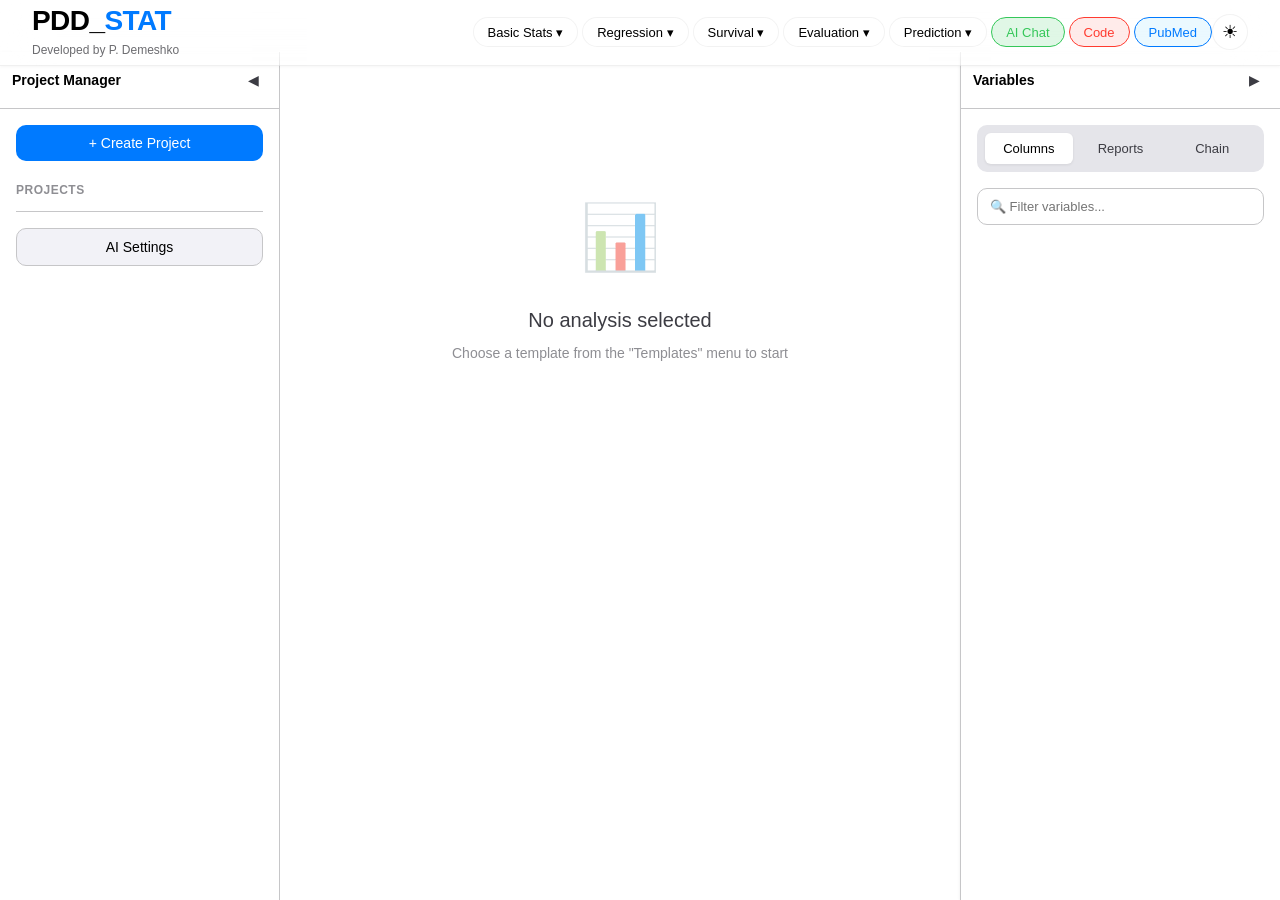
==== commit 160106c8: "feat: accent STAT in title with accent-blue" ====
--- a/app/frontend/index.html
+++ b/app/frontend/index.html
@@ -12,7 +12,7 @@
         <div class="app-header-left">
             <div class="app-title-block">
                 <div class="app-title">
-                    <span class="app-title-main">PDD_STAT</span>
+                    <span class="app-title-main">PDD_<span class="app-title-accent">STAT</span></span>
                 </div>
                 <div class="app-developer">Developed by P. Demeshko</div>
             </div>
@@ -275,6 +275,23 @@
                         </select>
                     </div>
                 </div>
+                <div class="form-group">
+                    <label style="margin-bottom:6px;font-size:12px;color:var(--text-muted);display:block;">Plots (optional)</label>
+                    <div style="display:flex;gap:12px;flex-wrap:wrap;">
+                        <label style="display:flex;align-items:center;gap:4px;cursor:pointer;font-size:13px;">
+                            <input type="checkbox" class="plot-forest-check" style="width:16px;height:16px;">
+                            <span>Forest Plot</span>
+                        </label>
+                        <label style="display:flex;align-items:center;gap:4px;cursor:pointer;font-size:13px;">
+                            <input type="checkbox" class="plot-survival-check" style="width:16px;height:16px;">
+                            <span>Survival Curves</span>
+                        </label>
+                        <label style="display:flex;align-items:center;gap:4px;cursor:pointer;font-size:13px;">
+                            <input type="checkbox" class="plot-residuals-check" style="width:16px;height:16px;">
+                            <span>Residuals</span>
+                        </label>
+                    </div>
+                </div>
                 <button class="run-btn">▶ Run</button>
                 <div style="clear:both;"></div>
             </div>
@@ -363,6 +380,23 @@
                             <button class="btn-secondary validation-btn" data-validation="split">Train/Test</button>
                             <button class="btn-secondary validation-btn" data-validation="cv">Cross-val</button>
                         </div>
+                    </div>
+                </div>
+                <div class="form-group">
+                    <label style="margin-bottom:6px;font-size:12px;color:var(--text-muted);display:block;">Plots (optional)</label>
+                    <div style="display:flex;gap:12px;flex-wrap:wrap;">
+                        <label style="display:flex;align-items:center;gap:4px;cursor:pointer;font-size:13px;">
+                            <input type="checkbox" class="plot-roc-check" style="width:16px;height:16px;">
+                            <span>ROC</span>
+                        </label>
+                        <label style="display:flex;align-items:center;gap:4px;cursor:pointer;font-size:13px;">
+                            <input type="checkbox" class="plot-dca-check" style="width:16px;height:16px;">
+                            <span>DCA</span>
+                        </label>
+                        <label style="display:flex;align-items:center;gap:4px;cursor:pointer;font-size:13px;">
+                            <input type="checkbox" class="plot-cal-check" style="width:16px;height:16px;">
+                            <span>Calibration</span>
+                        </label>
                     </div>
                 </div>
                 <button class="run-btn">▶ Run</button>
--- a/app/frontend/style.css
+++ b/app/frontend/style.css
@@ -75,22 +75,29 @@
     justify-content: space-between;
     align-items: center;
     padding: 6px 32px;
-    position: sticky;
+    position: fixed;
     top: 0;
+    left: 0;
+    right: 0;
     z-index: 100;
-    background: var(--bg-primary);
-    border-bottom: 1px solid var(--border-primary);
-    box-shadow: var(--shadow-sm);
+    background: rgba(255, 255, 255, 0.2);
+    backdrop-filter: blur(24px) saturate(200%);
+    -webkit-backdrop-filter: blur(24px) saturate(200%);
+    border-bottom: 1px solid rgba(0, 0, 0, 0.06);
+    box-shadow: 0 1px 3px rgba(0, 0, 0, 0.04);
 }
 [data-theme="dark"] .app-header {
-    background: var(--bg-primary);
-    border-bottom: 1px solid var(--border-primary);
+    background: rgba(0, 0, 0, 0.15);
+    backdrop-filter: blur(24px) saturate(200%);
+    -webkit-backdrop-filter: blur(24px) saturate(200%);
+    border-bottom: 1px solid rgba(255, 255, 255, 0.06);
 }
 
 .app-header-left { display: flex; align-items: center; flex: 1; }
 .app-title-block { display: flex; flex-direction: column; }
 .app-title { font-size: 28px; font-weight: 500; line-height: 1.1; letter-spacing: -0.02em; }
 .app-title-main { font-weight: 700; color: var(--text-primary); }
+.app-title-accent { color: var(--accent-blue); }
 .app-developer { font-size: 12px; color: var(--text-tertiary); margin-top: 4px; }
 
 .app-header-center { display: flex; gap: 4px; align-items: center; flex-wrap: wrap; }
@@ -181,7 +188,7 @@
 .dropdown-divider { height: 1px; background: var(--border-primary); margin: 4px 0; }
 
 /* === LAYOUT === */
-.app-container { display: flex; height: calc(100vh - 80px); overflow: hidden; }
+.app-container { display: flex; height: 100vh; padding-top: 52px; overflow: hidden; }
 
 /* Left Panel */
 .left-panel {
@@ -756,6 +763,7 @@
     .app-header { padding: 12px 20px; }
     .app-title { font-size: 24px; }
     .left-panel, .right-panel { position: absolute; z-index: 50; height: 100%; }
+    .main-workspace { padding: 16px; }
     .left-panel.collapsed, .right-panel.collapsed { width: 0; }
     .form-row { flex-direction: column; gap: 0; }
 }
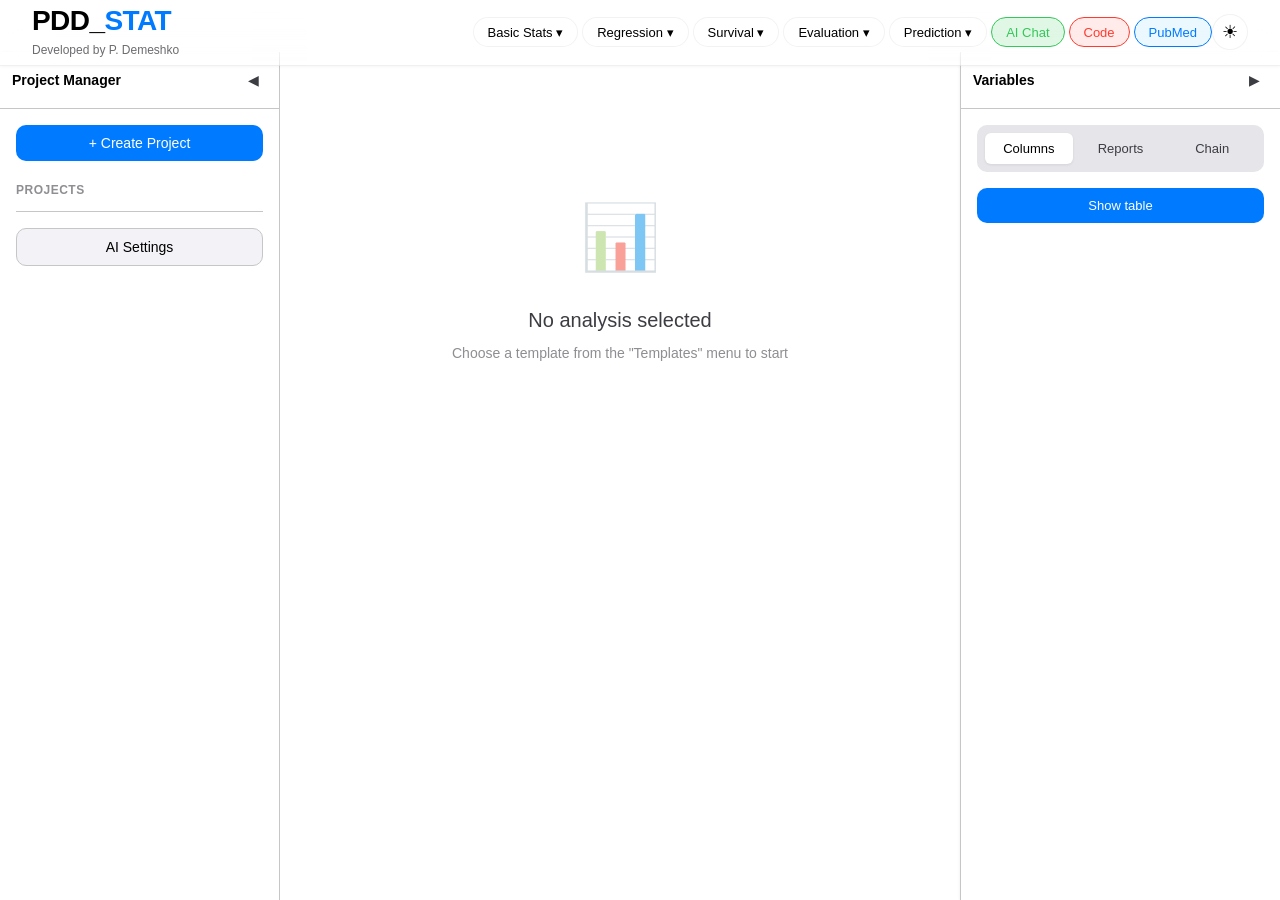
==== commit 772a57a1: "refactor: move data preview button from project item to Columns tab - remove ⊞ button from project i" ====
--- a/app/frontend/index.html
+++ b/app/frontend/index.html
@@ -160,7 +160,7 @@
                 
                 <div class="tab-panel active" id="tabColumns">
                     <div class="variables-search">
-                        <input type="text" class="search-input" placeholder="🔍 Filter variables..." id="varSearch">
+                        <button class="btn-primary show-table-btn" id="showTableBtn">Show table</button>
                     </div>
                     <div class="variables-list" id="variablesList"></div>
                 </div>
@@ -212,6 +212,20 @@
             <div class="modal-footer">
                 <button class="btn-primary" id="applyCleaningBtn">Apply Cleaning</button>
                 <button class="btn-secondary" id="skipCleaningBtn">Skip (Keep as is)</button>
+            </div>
+        </div>
+    </div>
+
+    <!-- Confirm Modal -->
+    <div class="modal hidden" id="confirmModal">
+        <div class="modal-content" style="max-width:420px;">
+            <div class="modal-header">
+                <h3 id="confirmModalTitle">Confirm</h3>
+            </div>
+            <div class="modal-body" id="confirmModalMessage"></div>
+            <div class="modal-footer">
+                <button class="btn-secondary" id="confirmCancelBtn">Cancel</button>
+                <button class="btn-primary" id="confirmOkBtn">OK</button>
             </div>
         </div>
     </div>
--- a/app/frontend/style.css
+++ b/app/frontend/style.css
@@ -633,19 +633,11 @@
 .tab-panel.active { display: block; }
 
 .variables-search { padding: 0 0 12px 0; }
-.search-input {
+.show-table-btn {
     width: 100%;
     padding: 10px 12px;
-    background: var(--bg-card);
-    border: 1px solid var(--border-primary);
+    font-size: 13px;
     border-radius: var(--radius-md);
-    color: var(--text-primary);
-    font-size: 13px;
-}
-.search-input:focus {
-    outline: none;
-    box-shadow: none;
-    border-color: var(--border-primary);
 }
 .variables-list { display: flex; flex-direction: column; gap: 4px; }
 .variable-item {
@@ -735,6 +727,159 @@
 }
 .upload-btn { margin-top: 8px; }
 
+/* Data Preview Modal */
+.data-modal .modal-content {
+    width: 95vw;
+    max-width: 1400px;
+    height: 90vh;
+    display: flex;
+    flex-direction: column;
+}
+.data-modal .modal-body {
+    flex: 1;
+    padding: 0;
+    max-height: none;
+    overflow: auto;
+}
+.data-modal .modal-header h3 {
+    font-size: 15px;
+}
+.data-modal .modal-footer {
+    padding: 12px 20px;
+}
+.data-preview-info {
+    font-size: 13px;
+    color: var(--text-muted);
+    margin: 0;
+}
+
+.data-table-wrap {
+    overflow: auto;
+    height: 100%;
+}
+.data-table {
+    width: 100%;
+    border-collapse: collapse;
+    font-size: 13px;
+    font-variant-numeric: tabular-nums;
+}
+.data-table thead {
+    position: sticky;
+    top: 0;
+    z-index: 2;
+}
+.data-table th {
+    background: var(--bg-secondary);
+    padding: 8px 12px;
+    border-bottom: 2px solid var(--border-primary);
+    text-align: left;
+    white-space: nowrap;
+    font-weight: 600;
+    font-size: 12px;
+    color: var(--text-primary);
+}
+.data-table th:first-child {
+    position: sticky;
+    left: 0;
+    z-index: 3;
+    background: var(--bg-secondary);
+    min-width: 44px;
+    width: 44px;
+    text-align: center;
+}
+.data-table td {
+    padding: 6px 12px;
+    border-bottom: 1px solid var(--border-primary);
+    white-space: nowrap;
+    max-width: 280px;
+    overflow: hidden;
+    text-overflow: ellipsis;
+    color: var(--text-primary);
+}
+.data-table td:first-child {
+    position: sticky;
+    left: 0;
+    z-index: 1;
+    background: var(--bg-card);
+    min-width: 44px;
+    width: 44px;
+    text-align: center;
+    color: var(--text-muted);
+    font-size: 12px;
+    border-right: 1px solid var(--border-primary);
+}
+.data-table tbody tr:hover td {
+    background: var(--bg-hover);
+}
+.data-table tbody tr:hover td:first-child {
+    background: var(--bg-hover);
+}
+.data-table td.cell-null {
+    color: var(--text-muted);
+    font-style: italic;
+}
+.data-table td.cell-edit {
+    cursor: pointer;
+    border-radius: 2px;
+}
+.data-table td.cell-edit:hover {
+    background: var(--bg-active);
+    outline: 1px solid var(--accent-blue);
+    outline-offset: -1px;
+}
+.data-table td input {
+    width: 100%;
+    min-width: 60px;
+    border: 1px solid var(--accent-blue);
+    border-radius: 4px;
+    padding: 3px 6px;
+    font-size: 13px;
+    font-family: inherit;
+    background: var(--bg-card);
+    color: var(--text-primary);
+    box-sizing: border-box;
+}
+.data-table td input:focus {
+    outline: none;
+    box-shadow: 0 0 0 2px var(--accent-blue);
+}
+
+.data-pagination {
+    display: flex;
+    align-items: center;
+    justify-content: center;
+    gap: 12px;
+    padding: 10px 0;
+}
+.data-pagination .page-btn {
+    background: var(--bg-secondary);
+    border: 1px solid var(--border-primary);
+    border-radius: 6px;
+    padding: 6px 14px;
+    font-size: 13px;
+    cursor: pointer;
+    color: var(--text-primary);
+    transition: all 0.15s;
+}
+.data-pagination .page-btn:hover:not(:disabled) {
+    background: var(--bg-hover);
+    border-color: var(--accent-blue);
+}
+.data-pagination .page-btn:disabled {
+    opacity: 0.4;
+    cursor: default;
+}
+.data-pagination .page-info {
+    font-size: 13px;
+    color: var(--text-muted);
+}
+
+.editing-indicator {
+    font-size: 12px;
+    color: var(--accent-red);
+    margin-left: 12px;
+}
+
 /* Save Risk Button */
 .save-risk-btn {
     padding: 8px 16px;
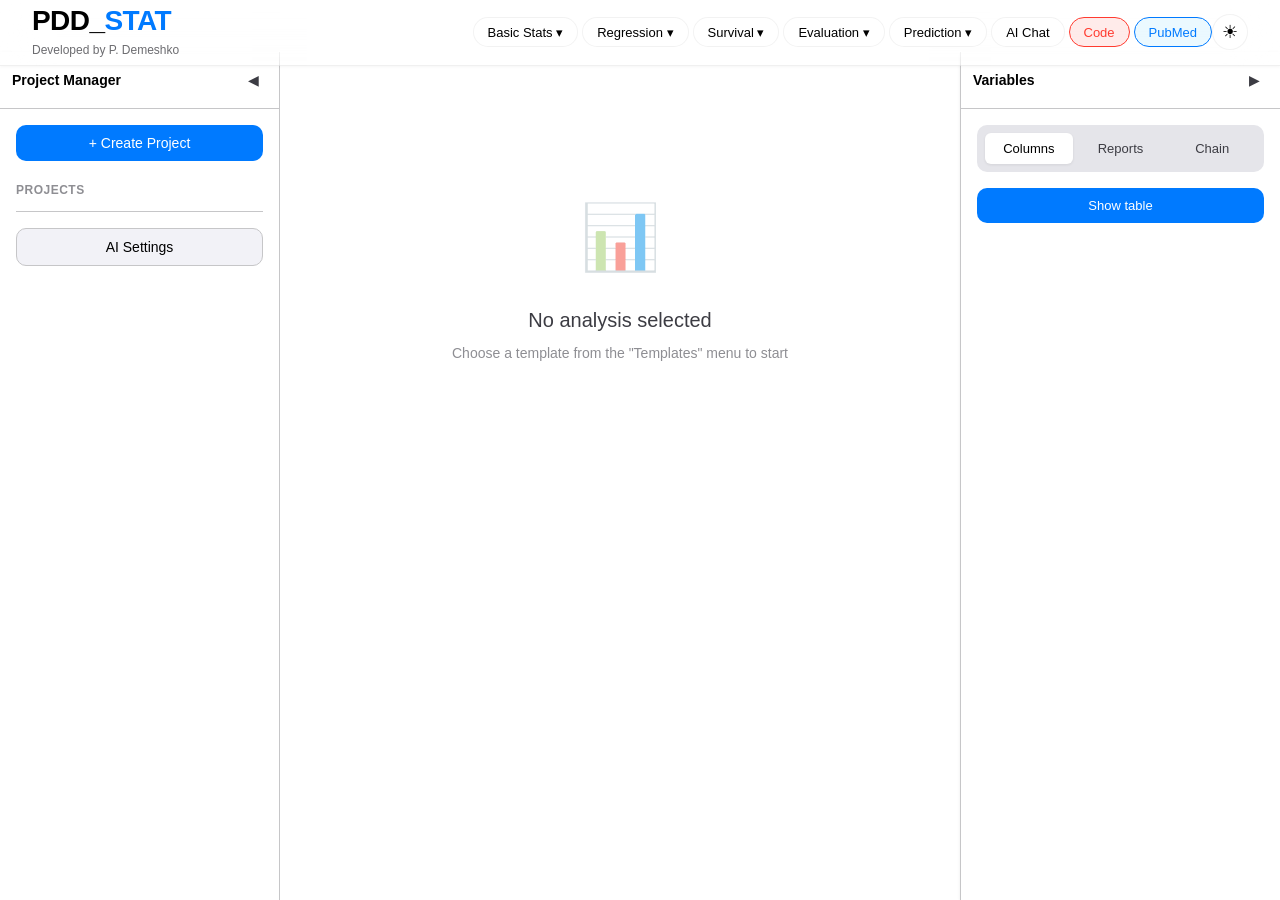
==== commit 60cc2dff: "feat: exact number validation (no rounding tolerance) + AI prompt precision rules" ====
--- a/app/frontend/index.html
+++ b/app/frontend/index.html
@@ -74,7 +74,7 @@
             </div>
             
             <!-- AI Chat -->
-            <button class="header-btn" id="aiChatBtn" style="background: rgba(52, 199, 89, 0.15); color: var(--accent-green); border-color: var(--accent-green);">
+            <button class="header-btn" id="aiChatBtn">
                 AI Chat
             </button>
 
@@ -120,28 +120,49 @@
 
         <!-- Main Workspace -->
         <main class="main-workspace" id="mainWorkspace">
-            <div class="empty-state" id="emptyState">
-                <div class="empty-icon">📊</div>
-                <h3>No analysis selected</h3>
-                <p>Choose a template from the "Templates" menu to start</p>
-            </div>
-            
-            <div class="analysis-cards-container" id="analysisCards"></div>
-            
-            <div class="code-editor-container hidden" id="codeEditorContainer">
-                <div class="code-editor-header">
-                    <span>Python Script</span>
-                    <button class="btn-secondary" id="exitCodeModeBtn">Exit Code Mode</button>
-                </div>
-                <textarea class="code-editor" id="codeEditor" placeholder="# Paste or write your Python code here..."></textarea>
-                <div class="code-editor-footer" style="display:flex; justify-content: space-between; align-items: center;">
-                    <button class="btn-secondary" id="clearHistoryBtn" style="color: var(--accent-red); border-color: var(--accent-red);">Clear History & Plots</button>
-                    <div style="display:flex; gap:8px;">
-                        <button class="btn-secondary" id="clearCodeBtn">Clear Code</button>
-                        <button class="btn-primary" id="runCodeBtn">Run</button>
-                    </div>
-                </div>
-                <div class="code-results-container" id="codeResultsContainer"></div>
+            <div class="workspace-scroll">
+                <div class="workspace-body">
+                    <div class="empty-state" id="emptyState">
+                        <div class="empty-icon">📊</div>
+                        <h3>No analysis selected</h3>
+                        <p>Choose a template from the "Templates" menu to start</p>
+                    </div>
+                    
+                    <div class="analysis-cards-container" id="analysisCards"></div>
+                    
+                    <div class="code-editor-container hidden" id="codeEditorContainer">
+                        <div class="code-editor-header">
+                            <span>Python Script</span>
+                            <button class="btn-secondary" id="exitCodeModeBtn">Exit Code Mode</button>
+                        </div>
+                        <textarea class="code-editor" id="codeEditor" placeholder="# Paste or write your Python code here..."></textarea>
+                        <div class="code-editor-footer" style="display:flex; justify-content: space-between; align-items: center;">
+                            <button class="btn-secondary" id="clearHistoryBtn" style="color: var(--accent-red); border-color: var(--accent-red);">Clear History & Plots</button>
+                            <div style="display:flex; gap:8px;">
+                                <button class="btn-secondary" id="clearCodeBtn">Clear Code</button>
+                                <button class="btn-primary" id="runCodeBtn">Run</button>
+                            </div>
+                        </div>
+                        <div class="code-results-container" id="codeResultsContainer"></div>
+                    </div>
+                </div>
+            </div>
+
+            <!-- Chat Panel -->
+            <div class="chat-panel" id="chatPanel">
+                <div class="chat-panel-header" id="chatPanelHeader" hidden>
+                    <span class="chat-model-label" id="chatModelLabel">AI Assistant</span>
+                    <div>
+                        <button class="chat-collapse-btn" id="chatCollapseBtn" title="Minimize">_</button>
+                        <button class="chat-close-btn" id="chatCloseBtn" title="Close">×</button>
+                    </div>
+                </div>
+                <div class="chat-messages" id="chatMessages" style="max-height:0;"></div>
+                <div class="chat-input-row">
+                    <textarea class="chat-input" id="chatField" rows="1" placeholder="Ask a question..."></textarea>
+                    <button class="chat-coder-btn" id="coderToggle">Coder</button>
+                    <button class="send-btn" id="chatSendBtn">↑</button>
+                </div>
             </div>
         </main>
 
@@ -645,24 +666,6 @@
                 <div style="clear:both;"></div>
             </div>
             <div class="card-results-container"></div>
-        </div>
-    </template>
-
-    <template id="aiChatCardTemplate">
-        <div class="analysis-card" data-template="aichat">
-            <div class="card-header">
-                <span class="card-title">AI Assistant <span class="model-label">Loading...</span></span>
-                <div class="card-actions">
-                    <button class="card-close-btn" title="Close chat">✕</button>
-                </div>
-            </div>
-            <div style="padding: 0;">
-                <div class="chat-messages" style="margin: 0 0 12px 0;"></div>
-                <div class="chat-input-row" style="padding: 0;">
-                    <textarea class="chat-input" rows="3" placeholder="Ask a question about your data or results..."></textarea>
-                    <button class="send-btn">↑</button>
-                </div>
-            </div>
         </div>
     </template>
 
--- a/app/frontend/style.css
+++ b/app/frontend/style.css
@@ -135,6 +135,11 @@
 [data-theme="dark"] .header-btn:hover {
     background: rgba(72, 72, 74, 0.5);
 }
+.header-btn.chat-visible {
+    background: rgba(52, 199, 89, 0.15) !important;
+    color: var(--accent-green) !important;
+    border-color: var(--accent-green) !important;
+}
 
 .theme-toggle {
     position: relative;
@@ -290,7 +295,8 @@
 .context-project-btn:hover { color: var(--accent-blue); background: var(--bg-hover); }
 
 /* Main Workspace */
-.main-workspace { flex: 1; background: var(--bg-primary); overflow-y: auto; padding: 24px; }
+.main-workspace { flex: 1; display: flex; flex-direction: column; background: var(--bg-primary); overflow: hidden; padding: 0; }
+.workspace-scroll { flex: 1; overflow-y: auto; padding: 24px; }
 .empty-state {
     display: flex;
     flex-direction: column;
@@ -908,7 +914,7 @@
     .app-header { padding: 12px 20px; }
     .app-title { font-size: 24px; }
     .left-panel, .right-panel { position: absolute; z-index: 50; height: 100%; }
-    .main-workspace { padding: 16px; }
+    .workspace-scroll { padding: 16px; }
     .left-panel.collapsed, .right-panel.collapsed { width: 0; }
     .form-row { flex-direction: column; gap: 0; }
 }
@@ -924,33 +930,171 @@
     margin-bottom: 8px;
 }
 
-/* AI Chat */
-.chat-messages {
+/* === CHAT PANEL (bottom bar) === */
+.chat-panel {
+    flex-shrink: 0;
+    background: var(--bg-card);
+    border: 1px solid var(--border-primary);
+    border-radius: var(--radius-lg);
+    box-shadow: var(--shadow-md);
+    padding: 12px;
+    margin: 12px 0 0;
+    transition: all 0.3s ease;
+    z-index: 50;
+    display: none;
+}
+.chat-panel.active {
+    display: block;
+    border-color: var(--accent-green);
+    box-shadow: 0 0 20px rgba(52, 199, 89, 0.12);
+}
+.chat-panel.coder-mode.active {
+    border-color: var(--accent-red);
+    box-shadow: 0 0 20px rgba(255, 59, 48, 0.12);
+}
+[data-theme="dark"] .chat-panel.active {
+    box-shadow: 0 0 24px rgba(52, 199, 89, 0.18);
+}
+[data-theme="dark"] .chat-panel.coder-mode.active {
+    box-shadow: 0 0 24px rgba(255, 59, 48, 0.18);
+}
+
+.chat-panel-header {
+    display: flex;
+    justify-content: space-between;
+    align-items: center;
+    margin-bottom: 8px;
+}
+.chat-model-label {
+    font-size: 12px;
+    color: var(--text-muted);
+    font-weight: normal;
+}
+.chat-collapse-btn {
+    background: none;
+    border: none;
+    font-size: 14px;
+    cursor: pointer;
+    color: var(--text-muted);
+    padding: 2px 6px;
+    border-radius: 4px;
+}
+.chat-collapse-btn:hover {
+    background: var(--bg-tertiary);
+}
+.chat-close-btn {
+    background: none;
+    border: none;
+    font-size: 16px;
+    cursor: pointer;
+    color: var(--text-muted);
+    padding: 2px 8px;
+    border-radius: 4px;
+    margin-left: 4px;
+}
+.chat-close-btn:hover {
+    background: var(--accent-red);
+    color: white;
+}
+
+.chat-panel .chat-messages {
     display: flex;
     flex-direction: column;
     gap: 12px;
-    padding: 16px;
-    min-height: 400px;
-    max-height: 600px;
+    overflow: hidden;
+    transition: max-height 0.3s ease;
+    padding: 0;
+    margin: 0;
+}
+.chat-panel.expanded .chat-messages {
     overflow-y: auto;
-    background: white;
+    padding: 12px;
+    margin-bottom: 12px;
+}
+
+.chat-panel .chat-input-row {
+    display: flex;
+    gap: 8px;
+    align-items: flex-end;
+    width: 100%;
+}
+.chat-panel .chat-input {
+    flex: 1;
+    padding: 10px 14px;
+    border: 1px solid var(--border-primary);
     border-radius: var(--radius-md);
-    margin-bottom: 12px;
-}
-
+    font-size: 13px;
+    background: var(--bg-primary);
+    color: var(--text-primary);
+    resize: none;
+    min-height: 40px;
+    max-height: 120px;
+    font-family: inherit;
+    line-height: 1.5;
+    outline: none;
+}
+.chat-panel .chat-input:focus {
+    border-color: var(--border-primary);
+}
+
+.chat-coder-btn {
+    padding: 8px 14px;
+    border-radius: 20px;
+    border: 1px solid var(--border-primary);
+    background: var(--bg-secondary);
+    color: var(--text-primary);
+    font-size: 12px;
+    font-weight: 500;
+    cursor: pointer;
+    transition: all 0.2s ease;
+    white-space: nowrap;
+    flex-shrink: 0;
+}
+.chat-coder-btn:hover {
+    background: var(--bg-tertiary);
+}
+.chat-coder-btn.active {
+    background: rgba(255, 59, 48, 0.1);
+    color: var(--accent-red);
+    border-color: var(--accent-red);
+}
+
+.send-btn {
+    width: 36px;
+    height: 36px;
+    border-radius: 50%;
+    padding: 0;
+    display: flex;
+    align-items: center;
+    justify-content: center;
+    background: var(--accent-blue);
+    color: white;
+    border: none;
+    cursor: pointer;
+    font-size: 16px;
+    transition: all 0.2s ease;
+    flex-shrink: 0;
+}
+.send-btn:hover {
+    background: var(--accent-blue-hover);
+    transform: scale(1.05);
+}
+
+/* Chat message bubbles (reusable) */
 .chat-message {
     display: flex;
     max-width: 90%;
 }
-
 .chat-message.user {
     align-self: flex-end;
 }
-
 .chat-message.assistant {
     align-self: flex-start;
 }
-
+.chat-message.system {
+    align-self: flex-start;
+    max-width: 100%;
+}
 .chat-bubble {
     padding: 10px 14px;
     border-radius: 12px;
@@ -959,76 +1103,21 @@
     word-wrap: break-word;
     white-space: pre-wrap;
 }
-
 .chat-message.user .chat-bubble {
     background: var(--accent-blue);
     color: white;
     border-bottom-right-radius: 4px;
 }
-
 .chat-message.assistant .chat-bubble {
-    background: white;
+    background: var(--bg-primary);
     border: 1px solid var(--border-primary);
     border-bottom-left-radius: 4px;
 }
-
-.chat-input-row {
-    display: flex;
-    gap: 8px;
-    align-items: flex-end;
-    width: 100%;
-}
-
-.chat-input {
-    flex: 1;
-    padding: 10px 14px;
-    border: 1px solid var(--border-primary);
-    border-radius: var(--radius-md);
-    font-size: 13px;
-    background: white;
-    color: var(--text-primary);
-    resize: vertical;
-    min-height: 40px;
-    max-height: 150px;
-    font-family: inherit;
-    line-height: 1.5;
-    outline: none;
-    box-shadow: none;
-}
-
-.chat-input:focus {
-    outline: none;
-    box-shadow: none;
-    border-color: var(--border-primary);
-}
-
-.send-btn {
-    width: 36px;
-    height: 36px;
-    border-radius: 50%;
-    padding: 0;
-    display: flex;
-    align-items: center;
-    justify-content: center;
-    background: var(--accent-blue);
-    color: white;
-    border: none;
-    cursor: pointer;
-    font-size: 16px;
-    transition: all 0.2s ease;
-    flex-shrink: 0;
-}
-
-.send-btn:hover {
-    background: var(--accent-blue-hover);
-    transform: scale(1.05);
-}
-
-.model-label {
+.chat-message.system .chat-bubble {
+    background: var(--bg-secondary);
+    border: 1px dashed var(--border-primary);
+    border-radius: 8px;
     font-size: 12px;
-    color: var(--text-muted);
-    margin-left: 8px;
-    font-weight: normal;
 }
 
 .typing-dot {
